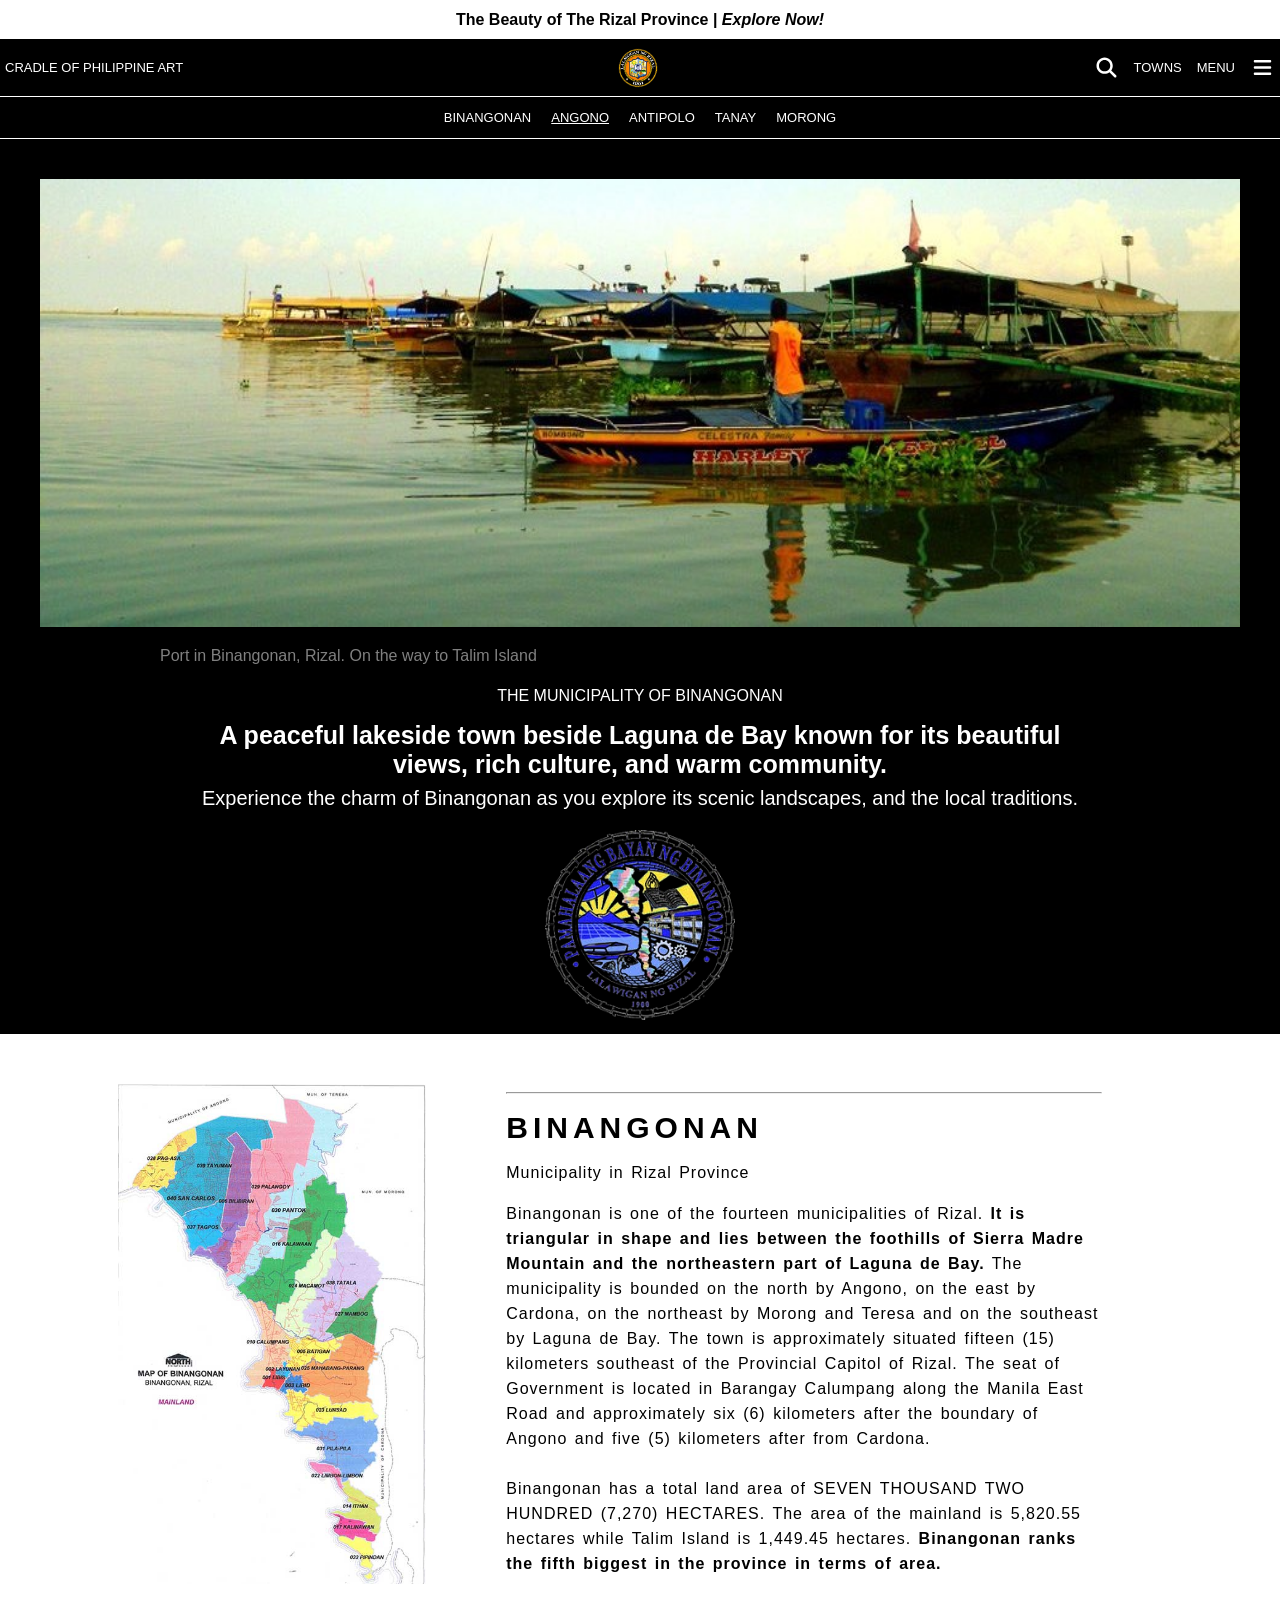
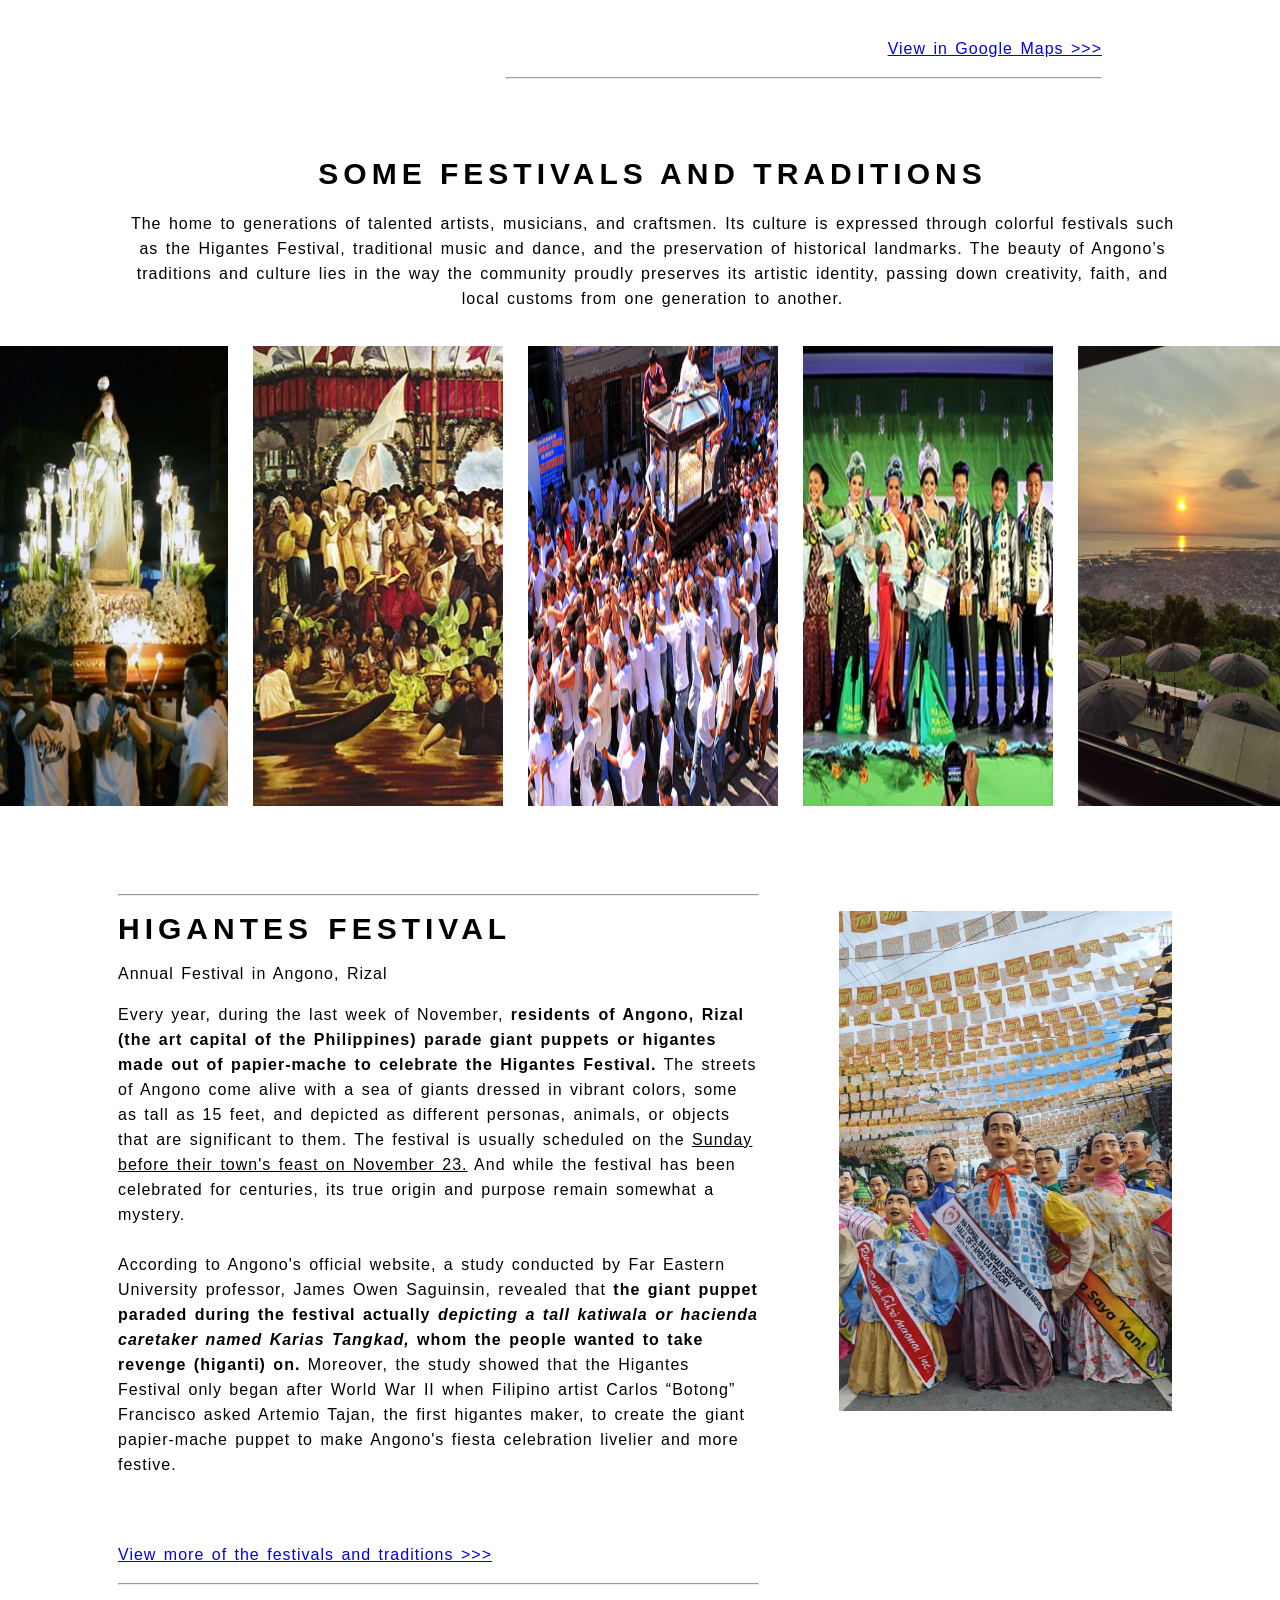
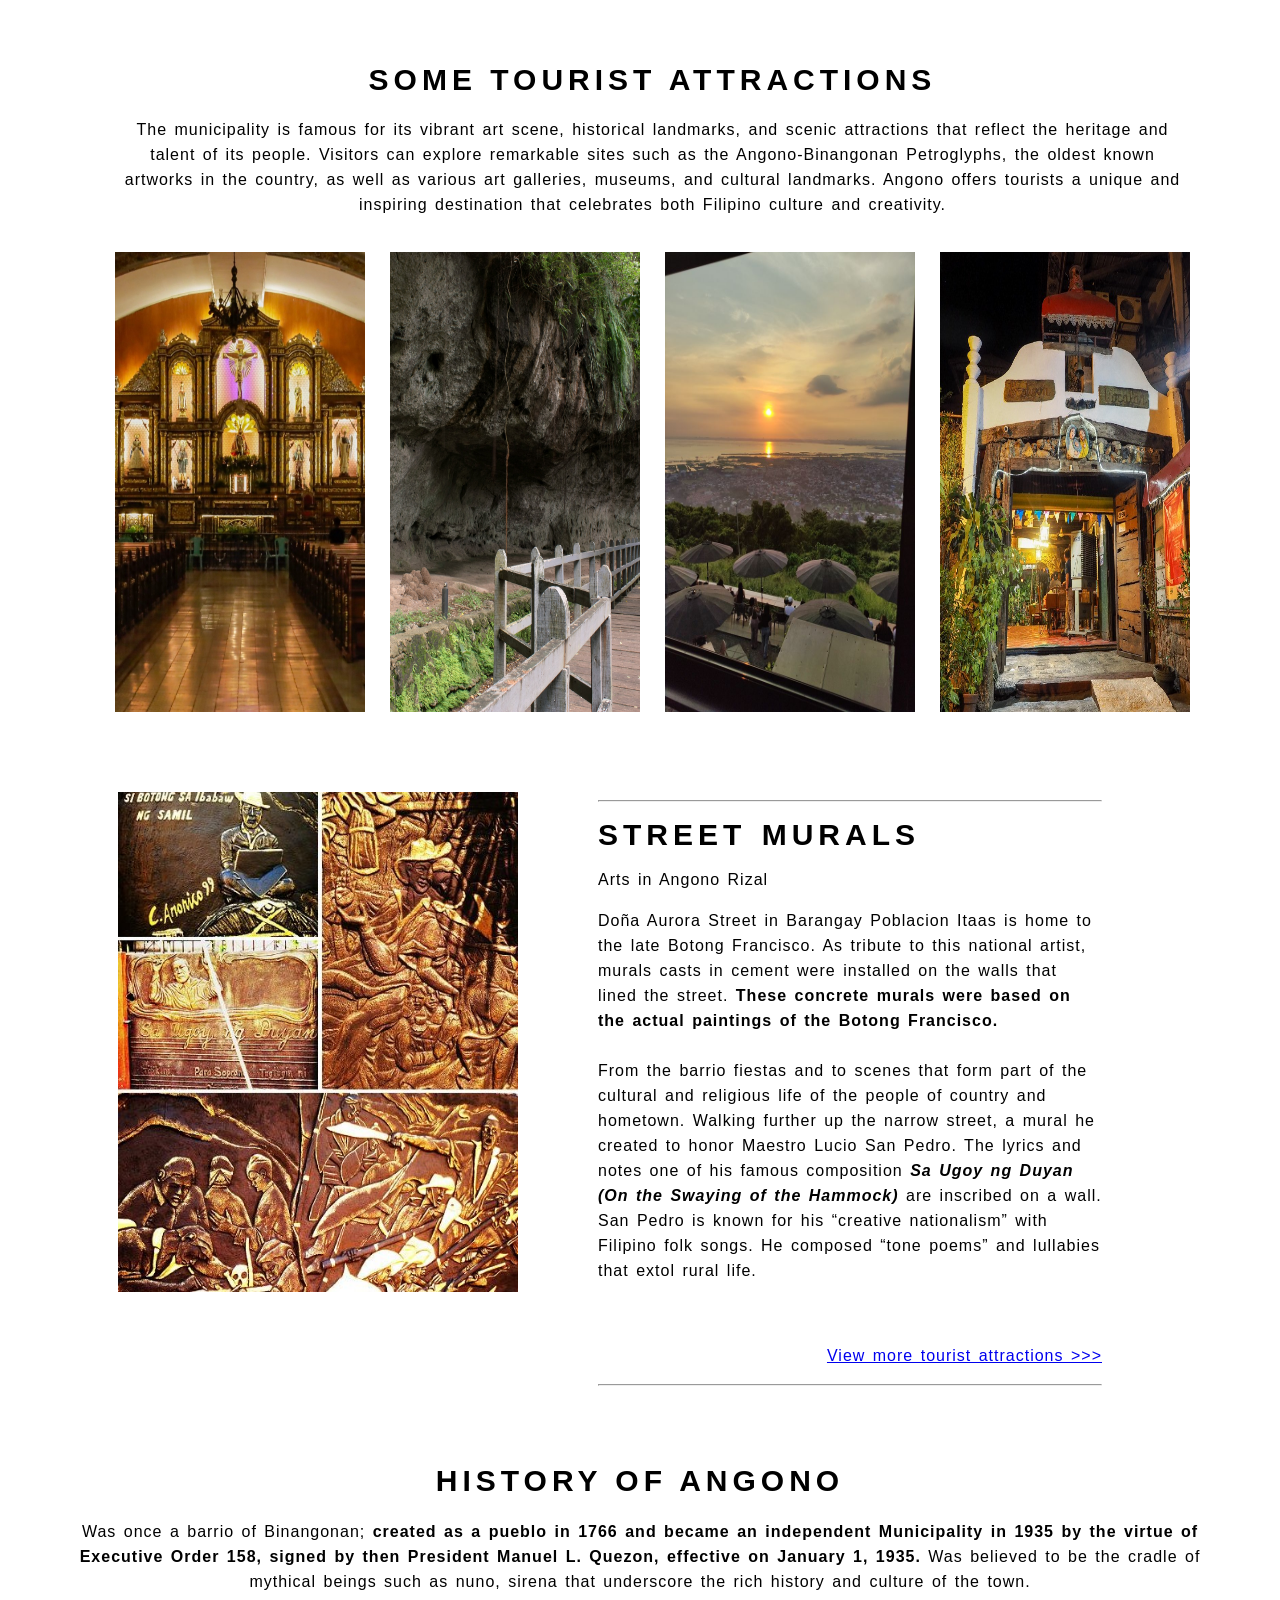
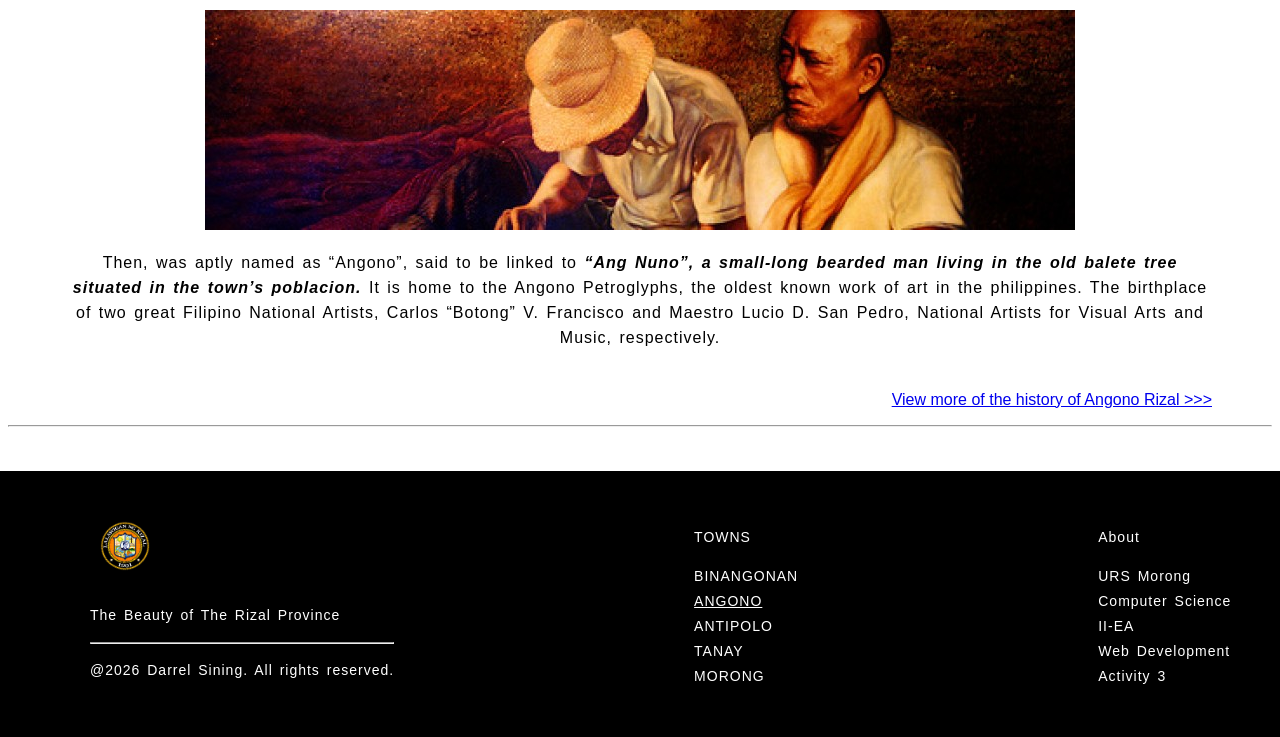
==== angono.html @ 6829754d "Heh" ====
<!DOCTYPE html>
<head>
    <title>Angono</title>
    <link rel="stylesheet" href="styles.css">
</head>
<body>
    <div class="topheader">
        <h1>The Beauty of The Rizal Province | <i class="specialcolor">Explore Now!</i></h1>
    </div>
    <div div class="navbar">
        <p>CRADLE OF PHILIPPINE ART</p>
        <img class="logo" src="Images/rizallogo.jpg" alt="Logo of Rizal Province">
        <div class="rightnav">
            <img src="Images/search.svg" alt="search">
            <p><a href="homepage.html">TOWNS</a></p>
            <p><a href="homepage.html">MENU</a></p>
            <img src="Images/menu.svg" alt="menu">
        </div>
    </div>
    <div class="towns">
        <ul class="towns-list">
            <li><a href="binangonan.html">BINANGONAN</a></li>
            <li><a href="angono.html"><u>ANGONO</u></a></li>
            <li><a href="antipolo.html">ANTIPOLO</a></li>
            <li><a href="tanay.html">TANAY</a></li>
            <li><a href="morong.html">MORONG</a></li>
        </ul>
    </div>
    <div class="binangonanfirstimg">
        <img src="Images/portbinangonantalimisland.jpg" alt="binangonanport">
        <p class="firstimagediscription">Port in Binangonan, Rizal. On the way to Talim Island</p>
    </div>
    <div class="firstinformation">
        <p class="municipalityname">THE MUNICIPALITY OF BINANGONAN</p>
        <h1 class="towndiscription1">A peaceful lakeside town beside Laguna de Bay known for its beautiful views, rich culture, and warm community.</h1>
        <p id="towndiscription2">Experience the charm of Binangonan as you explore its scenic landscapes, and the local traditions.</p>
        <img src="Images/binangonanlogo.jfif" alt="binangonanlogo">
    </div>
    <div style="margin-left: 60px; margin-right: 60px; gap: 20px;" class="rizalinformation">
        <img src="Images/binangonanmap.jpg" alt="binangonanmap">
        <div class="rizalinformationtext">
            <hr>
            <h1 style="letter-spacing: 5px; font-size: 30px;">BINANGONAN</h1>
            <p>Municipality in Rizal Province</p>
            <p>Binangonan is one of the fourteen municipalities of Rizal. <b>It is triangular in shape and lies between the foothills of Sierra Madre Mountain and the northeastern part of Laguna de Bay.</b> The municipality is bounded on the north by Angono, on the east by Cardona, on the northeast by Morong and Teresa and on the southeast by Laguna de Bay. The town is approximately situated fifteen (15) kilometers southeast of the Provincial Capitol of Rizal. The seat of Government is located in Barangay Calumpang along the Manila East Road and approximately six (6) kilometers after the boundary of Angono and five (5) kilometers after from Cardona.<br><br>
            Binangonan has a total land area of SEVEN THOUSAND TWO HUNDRED (7,270) HECTARES. The area of the mainland is 5,820.55 hectares while Talim Island is 1,449.45 hectares. <b>Binangonan ranks the fifth biggest in the province in terms of area.</b>
            </p>
            <a href="https://www.google.com/maps/place/binangonan+rizal/" target="_blank">
                <p style="text-align: right; margin-top: 60px;">View in Google Maps >>></p>
            </a>
            <hr>
        </div>
    </div>
    <div class="rizalincapturedpictures">
        <h1 style="letter-spacing: 5px; font-size: 30px;">SOME FESTIVALS AND TRADITIONS</h1>
        <p class="rizalinformationtext">The home to generations of talented artists, musicians, and craftsmen. Its culture is expressed through colorful festivals such as the Higantes Festival, traditional music and dance, and the preservation of historical landmarks. The beauty of Angono’s traditions and culture lies in the way the community proudly preserves its artistic identity, passing down creativity, faith, and local customs from one generation to another.</p>
        <div class="rizalcaptures">
            <img src="Images/precesion.jpg" alt="prosesyon">
            <img src="Images/fluvialfestival.jpg" alt="fluvialfestival">
            <img src="Images/giwanggiwang.jpg" alt="giwanggiwang">
            <img src="Images/binalayanfestival.jpg" alt="binalayanfestival">
            <img src="Images/overthetopangono.jpg" alt="overthetopangono">
        </div>
    </div>
    <div class="rizalinformation">
        <div class="rizalinformationtext">
            <hr>
            <h1 style="letter-spacing: 5px; font-size: 30px;">HIGANTES FESTIVAL</h1>
            <p>Annual Festival in Angono, Rizal</p>
            <p>Every year, during the last week of November,<b> residents of Angono, Rizal (the art capital of the Philippines) parade giant puppets or higantes made out of papier-mache to celebrate the Higantes Festival.</b> The streets of Angono come alive with a sea of giants dressed in vibrant colors, some as tall as 15 feet, and depicted as different personas, animals, or objects that are significant to them. The festival is usually scheduled on the <u>Sunday before their town's feast on November 23.</u> And while the festival has been celebrated for centuries, its true origin and purpose remain somewhat a mystery.<br><br>
            According to Angono's official website, a study conducted by Far Eastern University professor, James Owen Saguinsin, revealed that <b>the giant puppet paraded during the festival actually <i>depicting a tall katiwala or hacienda caretaker named Karias Tangkad,</i> whom the people wanted to take revenge (higanti) on.</b> Moreover, the study showed that the Higantes Festival only began after World War II when Filipino artist Carlos “Botong” Francisco asked Artemio Tajan, the first higantes maker, to create the giant papier-mache puppet to make Angono's fiesta celebration livelier and more festive.</p>
            <a href="https://web.facebook.com/angonotourism" target="_blank">
                <p style="margin-top: 65px;">View more of the festivals and traditions >>></p>
            </a>
            <hr>
        </div>
        <img style="margin-top: 25px; margin-right: 50px;" src="Images/higantesfestival.jpg" alt="higantesfestival">
    </div>
    <div class="rizalincapturedpictures">
        <h1 style="letter-spacing: 5px; font-size: 30px;">SOME TOURIST ATTRACTIONS</h1>
        <p class="rizalinformationtext">The municipality is famous for its vibrant art scene, historical landmarks, and scenic attractions that reflect the heritage and talent of its people. Visitors can explore remarkable sites such as the Angono-Binangonan Petroglyphs, the oldest known artworks in the country, as well as various art galleries, museums, and cultural landmarks. Angono offers tourists a unique and inspiring destination that celebrates both Filipino culture and creativity.</p>
        <div class="rizalcaptures">
            <img src="Images/stclement.jpg" alt="stclement">
            <img src="Images/angonopetroglyphs.jpg" alt="petroglyphs">
            <img src="Images/overthetopangono.jpg" alt="overthetopangono">
            <img src="Images/balawbalaw.jpg" alt="balawbalaw">
        </div>
    </div>
        <div style="margin-left: 60px; margin-right: 60px; gap: 20px;" class="rizalinformation">
        <img src="Images/streetmuralsangono.jpg" alt="streetmuralsangono">
        <div class="rizalinformationtext">
            <hr>
            <h1 style="letter-spacing: 5px; font-size: 30px;">STREET MURALS</h1>
            <p>Arts in Angono Rizal</p>
            <p>Doña Aurora Street in Barangay Poblacion Itaas is  home to the late Botong Francisco. As tribute to this national artist, murals casts in cement were installed on the walls that lined the street. <b>These concrete murals were based on the actual paintings of the Botong Francisco.</b> <br><br>
            From the barrio fiestas and to scenes that form part of the cultural and religious life of the people of country and hometown. Walking further up the narrow street, a mural he created to honor Maestro Lucio San Pedro. The lyrics and notes one of his famous composition<b><i> Sa Ugoy ng Duyan (On the Swaying of the Hammock)</i></b> are inscribed on a wall. San Pedro is known for his “creative nationalism” with Filipino folk songs. He composed “tone poems” and lullabies that extol rural life.
            </p>
            <a href="https://pointandshootwanderlust.com/what-to-see-in-angono/" target="_blank">
                <p style="text-align: right; margin-top: 60px;">View more tourist attractions >>></p>
            </a>
            <hr>
        </div>
    </div>
    <div class="townhistory">
        <h1 style="letter-spacing: 5px; font-size: 30px;">HISTORY OF ANGONO</h1>
        <p class="rizalinformationtext">Was once a barrio of Binangonan; <b>created as a pueblo in 1766 and became an independent Municipality in 1935 by the virtue of Executive Order 158, signed by then President Manuel L. Quezon, effective on January 1, 1935.</b> Was believed to be the cradle of mythical beings such as nuno, sirena that underscore the rich history and culture of the town.</p>
        <img src="Images/angonohistory.jpg" alt="angonohistory">
        <p class="rizalinformationtext">Then, was aptly named as “Angono”, said to be linked to <b><i>“Ang Nuno”, a small-long bearded man living in the old balete tree situated in the town’s poblacion.</i></b> It is home to the Angono Petroglyphs, the oldest known work of art in the philippines. The birthplace of two great Filipino National Artists, Carlos “Botong” V. Francisco and Maestro Lucio D. San Pedro, National Artists for Visual Arts and Music, respectively.<br><br></p>
        <a href="https://trooperssearch.wordpress.com/history-of-angono/" target="_blank">
                <p style="text-align: right; margin-top: 10px; margin-right: 60px;">View more of the history of Angono Rizal >>></p>
            </a>
        <hr>
        <br><br>
    </div>
    <div class="footer">
        <div>
            <img src="Images/rizallogo.jpg" alt="rizallogo">
            <p>The Beauty of The Rizal Province</p>
            <hr>
            <p>@2026 Darrel Sining. All rights reserved.</p>
        </div>
        <div>
            <p>TOWNS</p>
            <ul style="letter-spacing: 1px; word-spacing: 2px; line-height: 25px;">
                <li><a href="binangonan.html">BINANGONAN</a></li>
                <li><a href="angono.html"><u>ANGONO</u></a></li>
                <li><a href="antipolo.html">ANTIPOLO</a></li>
                <li><a href="tanay.html">TANAY</a></li>
                <li><a href="morong.html">MORONG</a></li>
            </ul>
        </div>
        <div class="about">
            <p>About</p>
            <ul style="letter-spacing: 1px; word-spacing: 2px; line-height: 25px;">
                <li>URS Morong</li>
                <li>Computer Science</li>
                <li>II-EA</li>
                <li>Web Development</li>
                <li>Activity 3</li>
            </ul>
        </div>
    </div>
</body>
</html>
---- styles.css ----
* {
    font-family: sans-serif;
}
.topheader {
    background-color: white;
    color: black;
    font-size: 8px;
    text-align: center;
}
.homepage-image {
    background-color: black;
    padding-top: 40px;
    margin-left: -8px;
    margin-right: -8px;
    display: flex;
    align-content: center;
    justify-content: center;
    img {
        width: 1300px;
        height: 900px;
    }
}
.navbar {
    color: white;
    display: flex;
    padding: 5px;
    font-size: 13px;
    align-items: center;
    justify-content: space-between;
    background-color: black; 
    margin-left: -8px;
    margin-right: -8px;
    padding-top: 8px;
    padding-bottom: 8px;
}
.rightnav {
    display: flex;
    align-items: center;
    gap: 15px;
    img {
        width: 25px;
        height: 25px;
    }
    a {
        text-decoration: none;
        color: white;
    }
}
.logo {
    width: 40px;
    height: 40px;
}
.towns {
    display: flex;
    justify-content: center;
    align-items: center;
    gap: 20px;  
    background-color: black;
    color: white;
    margin-left: -8px;
    margin-right: -8px;
    font-size: 13px;
    border-top: 1px solid white;
    border-bottom: 1px solid white;
}
.towns-list {
    display: flex;
    list-style: none;
    padding: 0;
    gap: 20px;
    a {
        color: white;
        text-decoration: none;
    }
}
.firstinfo {
    background-color: black;
    color: white;
    padding: 5px;
    margin-left: -8px;
    margin-right: -8px;
}
.sneaktext {
    text-align: center;
}
.townslogo {
    color: white;
    background-color: black;
    text-align: center;
    padding: 10px;
    padding-bottom: 20px;
    margin-left: -8px;
    margin-right: -8px;
    border-top: 1px solid white;
    img {
        width: 130px;
        height: 130px;
    }
}
.rizalinformation {
    display: flex;
    gap: 20px;
    padding: 50px;
    img {
        width: 400px;
        height: 500px;
    }
}
.rizalinformationtext {
    letter-spacing: 1px;
    word-spacing: 2px;
    line-height: 25px;
    margin-left: 60px;
    margin-right: 60px;
}
.rizalincapturedpictures {
    text-align: center;
    margin-left: 55px;
    margin-right: 30px;
    img {
        height: 460px;
        width: 250px;
    }
}
.rizalcaptures {
    margin-top: 35px;
    margin-bottom: 30px;
    display: flex;
    gap: 25px;
    justify-content: center;
    align-items: center;
}
.footer {
    font-size: 14px;
    color: white;
    background-color: black;
    display: flex;
    gap: 300px;
    margin-right: -8px;
    margin-left: -8px;
    margin-bottom: -8px;
    padding: 40px;
    padding-left: 90px;
    
    letter-spacing: 1px;
    word-spacing: 2px;
    line-height: 25px;
    ul {
        list-style: none;
        padding: 0;
        margin: 0;
    }
    img {
        padding: 10px;
        height: 50px;
        width: 50px;
    }
    a {
        color: white;
        text-decoration: none;
    }
}
.binangonanfirstimg {
    background-color: black;
    text-align: center;
    margin-left: -8px;
    margin-right: -8px;
    padding-top: 40px;
    color: white;
    img {
        width: 1200px;
        height: 448px;
    }
    p {
        text-align: left;
        margin-left: 160px;
        color: gray;
    }
}
.firstinformation {
    background-color: black;
    color: white;
    margin-left: -8px;
    margin-right: -8px;
    margin-top: -20px;
    text-align: center;
    padding: 10px;
    municipalityname {
        font-size: 10px;
    }
    h1 {
        font-size: 25px;
        margin: 0px 200px 0px 200px;
    }
    #towndiscription2 {
        font-size: 20px;
        margin-top: 8px;
    }
    img {
        width: 190px;
        height: 190px;
    }
}
.secondbigpicture {
    text-align: center;
    img {
        width: 1200px;
        height: 800px;
    }
    p {
        margin-left: -1015px;
        color: gray;
    }
}
.townhistory {
    text-align: center;
}
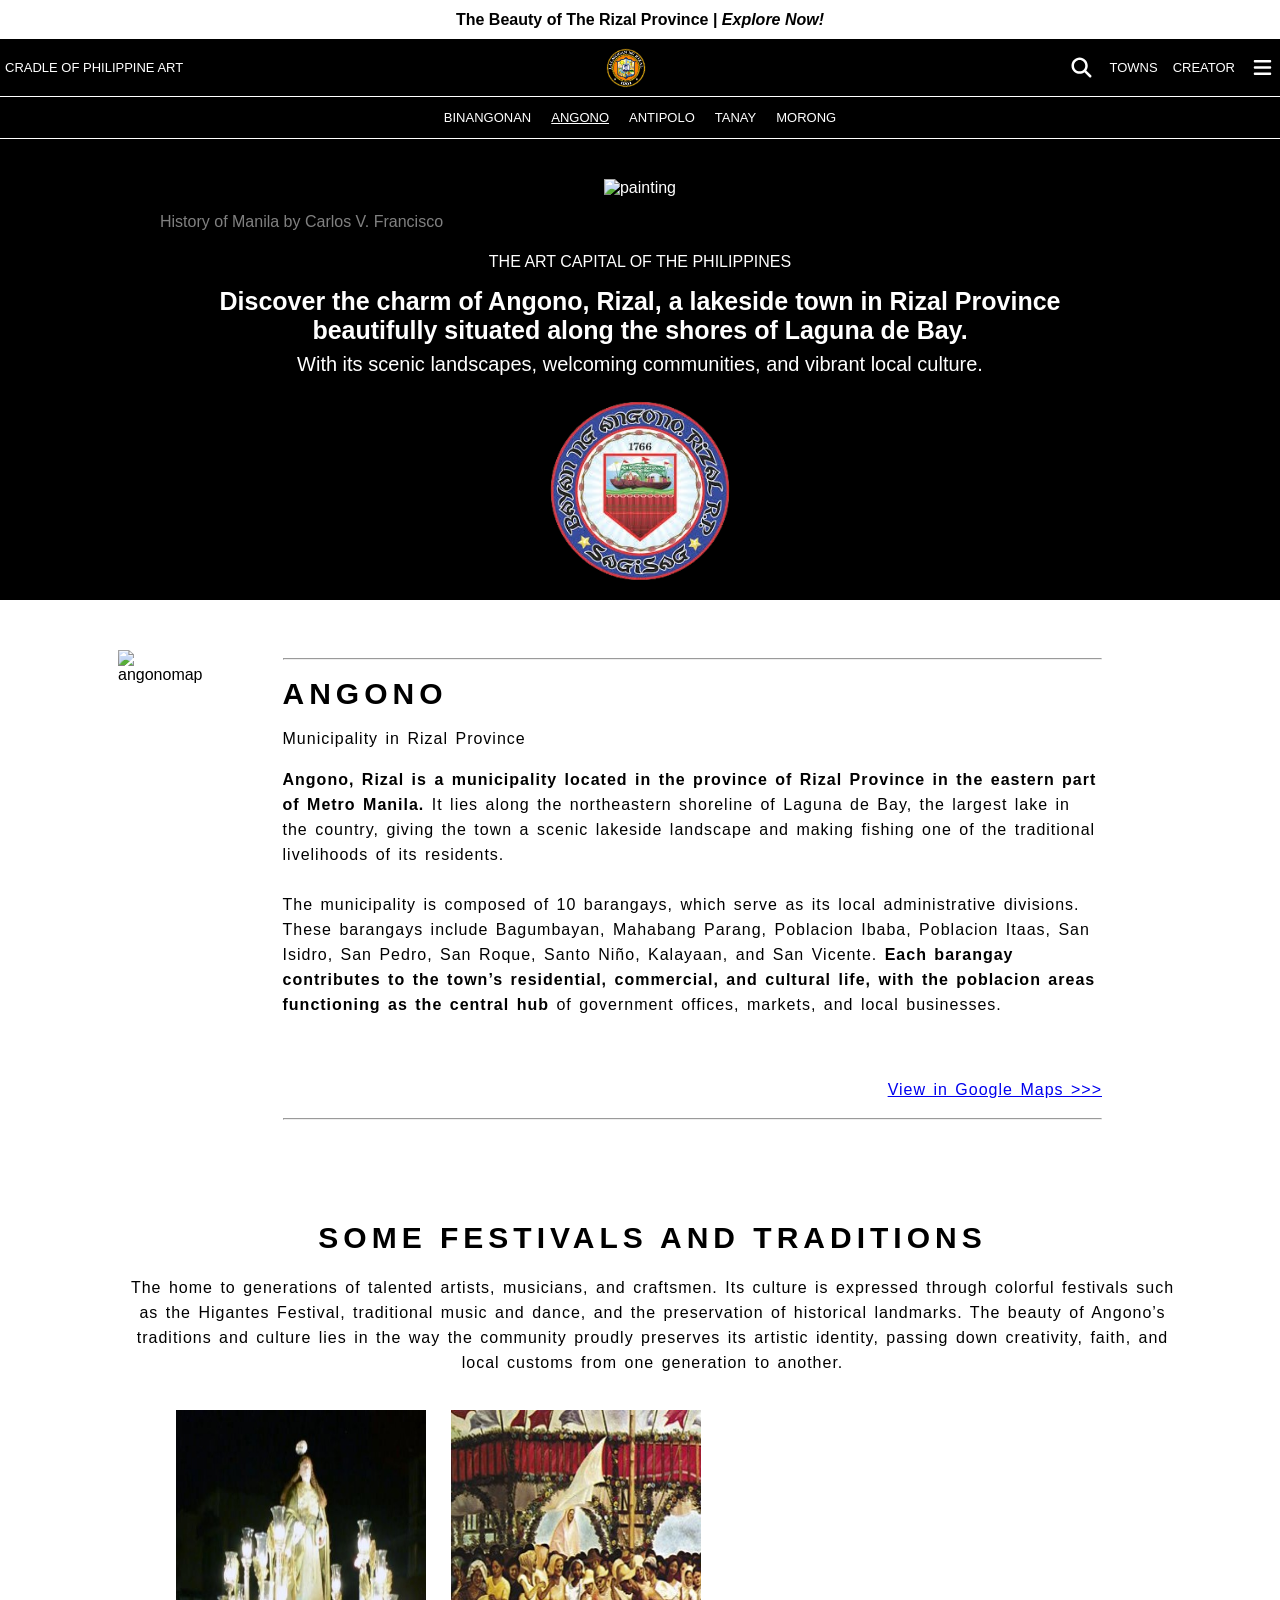
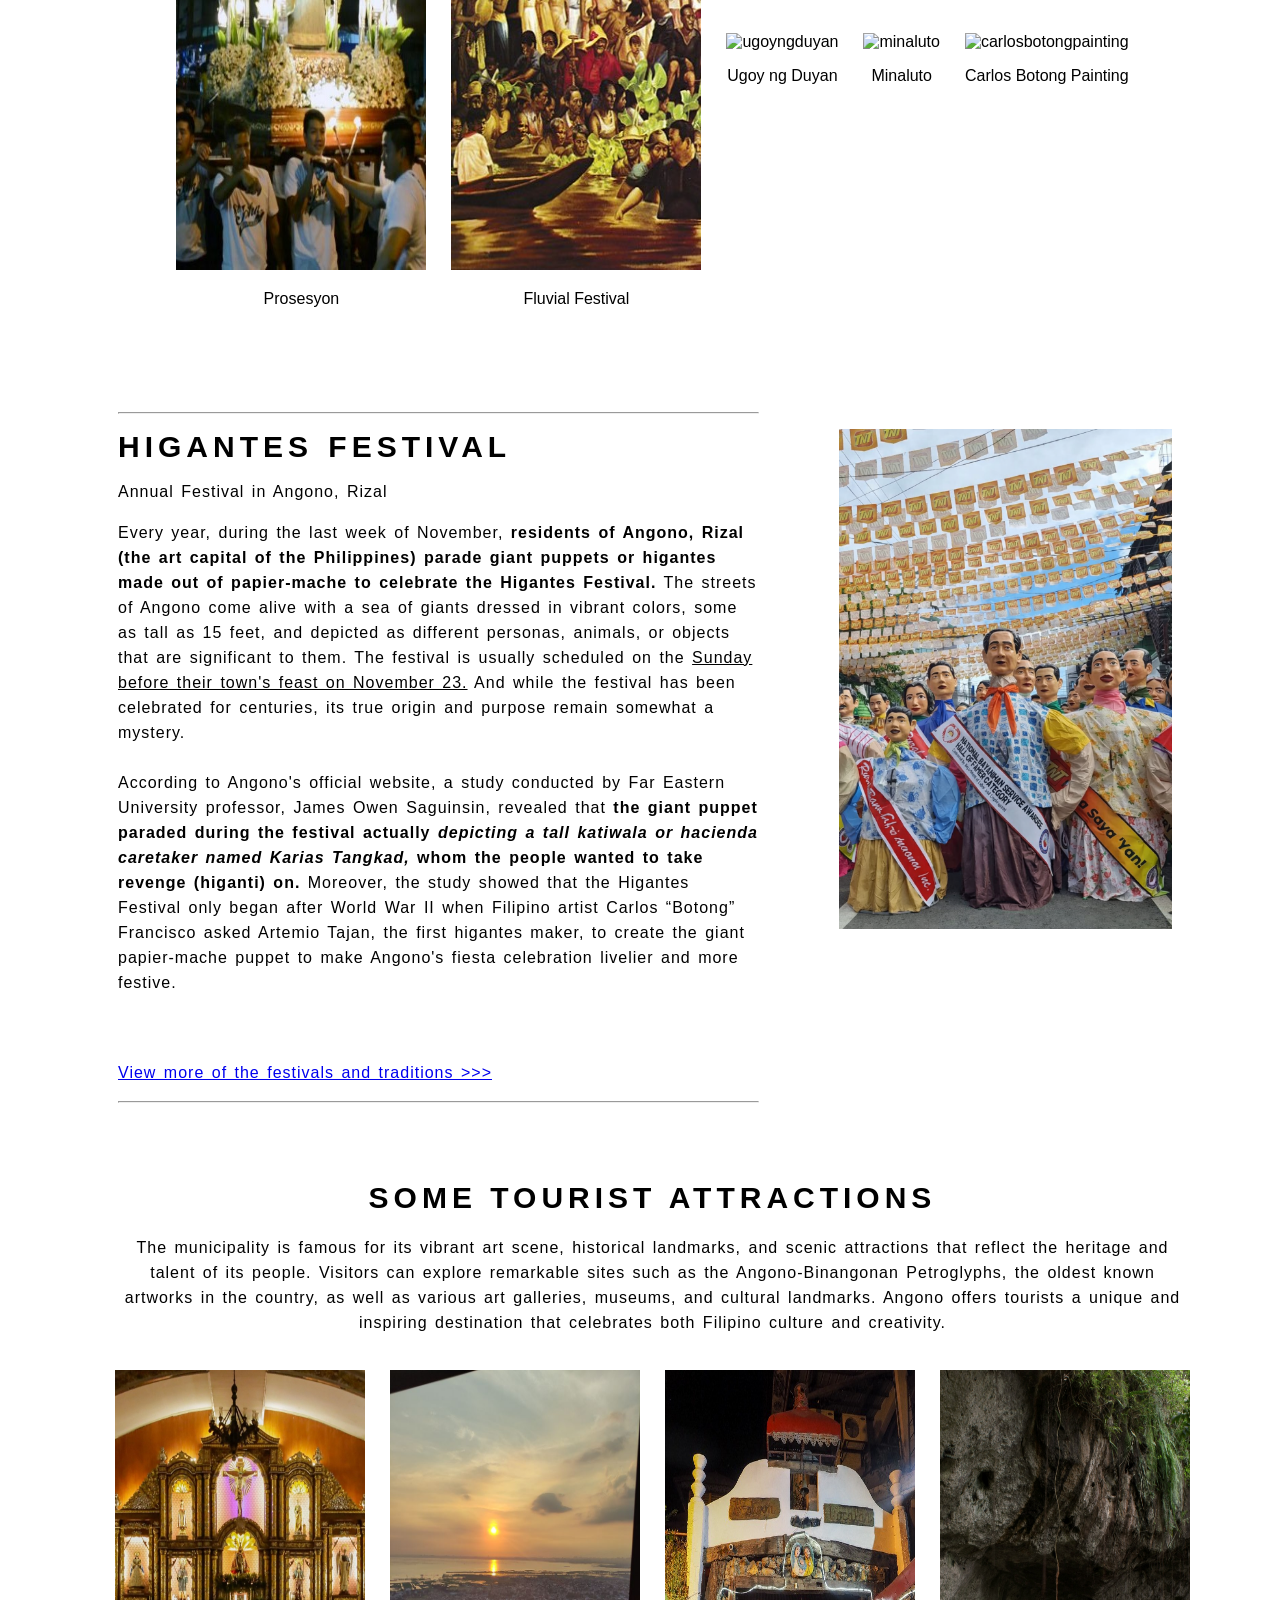
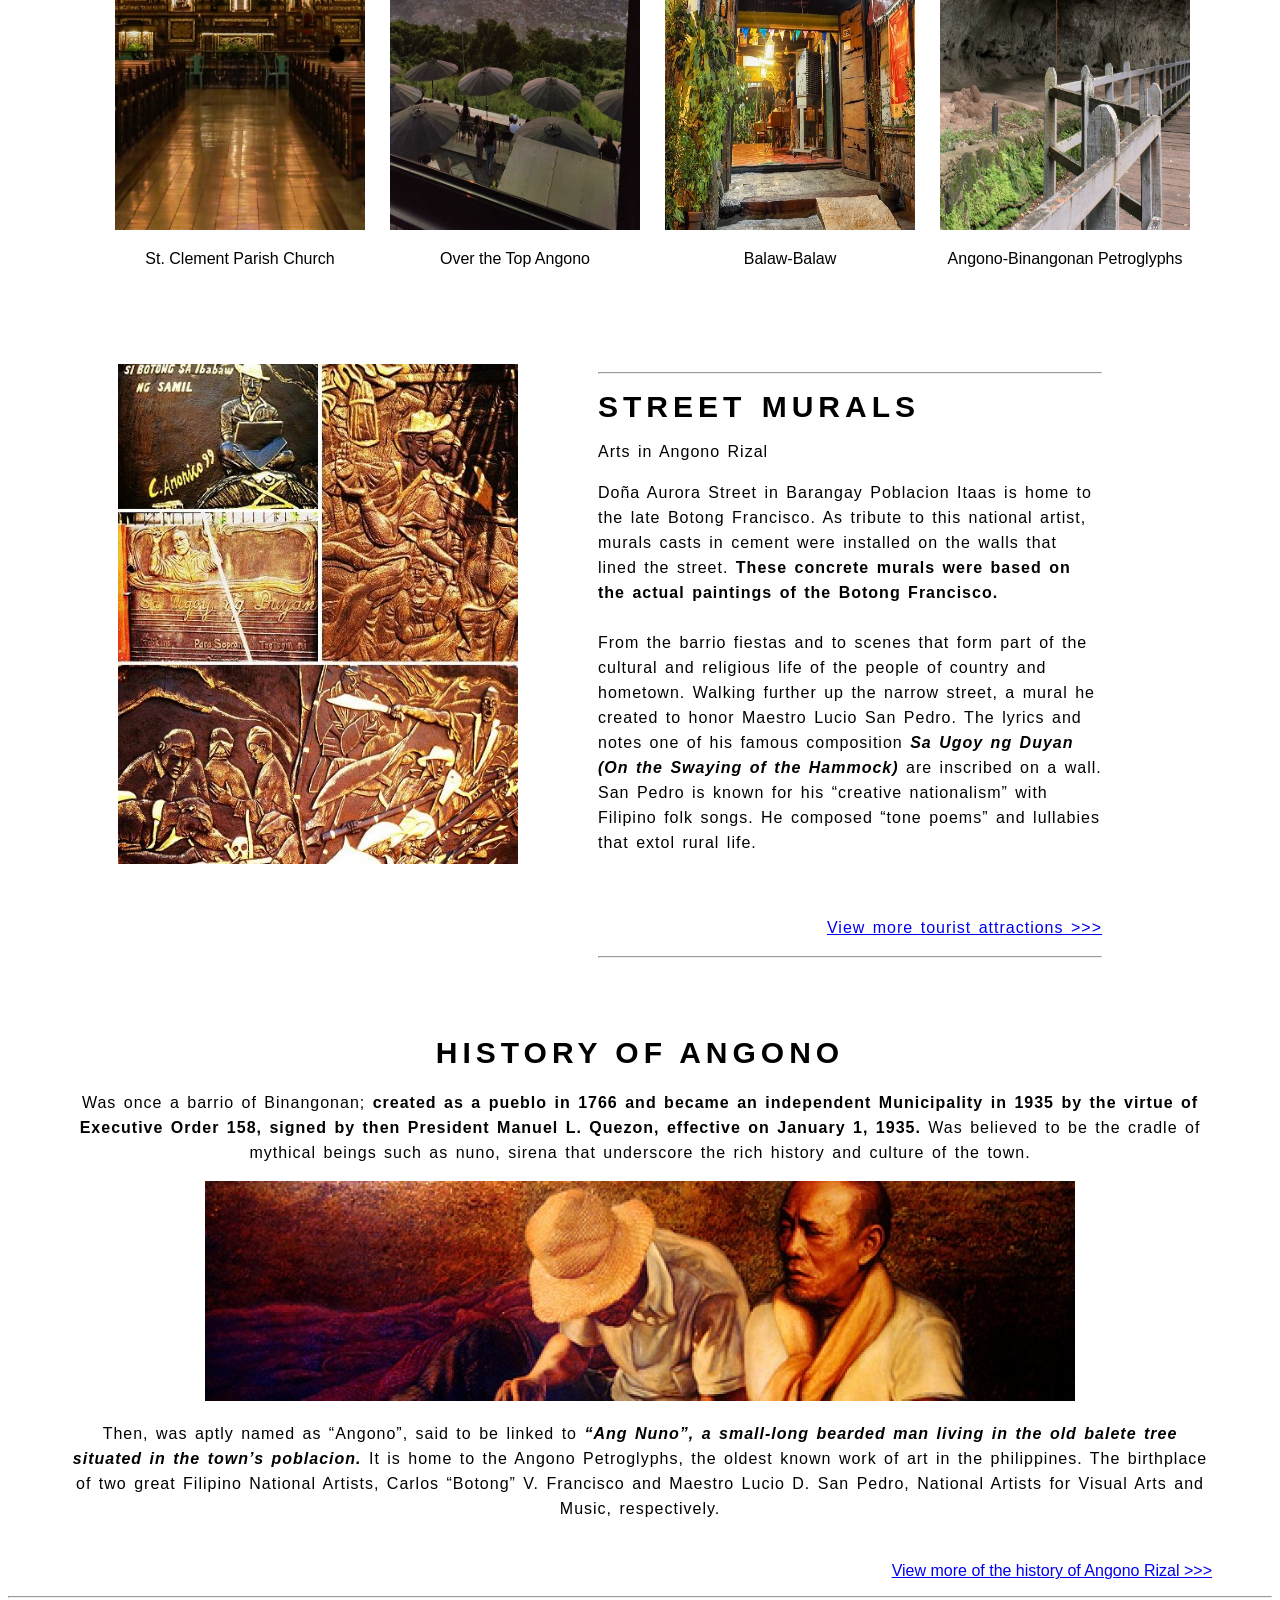
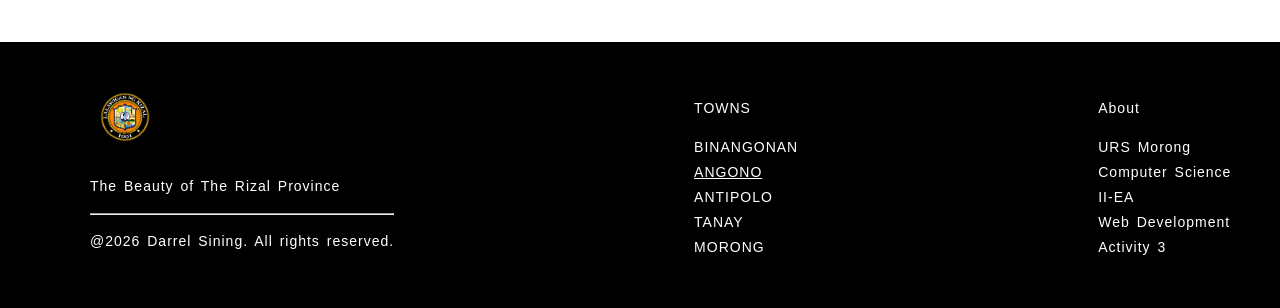
==== commit 882b6e6e: "heh" ====
--- a/angono.html
+++ b/angono.html
@@ -13,7 +13,7 @@
         <div class="rightnav">
             <img src="Images/search.svg" alt="search">
             <p><a href="homepage.html">TOWNS</a></p>
-            <p><a href="homepage.html">MENU</a></p>
+            <p><a href="homepage.html">CREATOR</a></p>
             <img src="Images/menu.svg" alt="menu">
         </div>
     </div>
@@ -27,25 +27,25 @@
         </ul>
     </div>
     <div class="binangonanfirstimg">
-        <img src="Images/portbinangonantalimisland.jpg" alt="binangonanport">
-        <p class="firstimagediscription">Port in Binangonan, Rizal. On the way to Talim Island</p>
+        <img src="Images/paintingintroduction.jpg" alt="painting">
+        <p class="firstimagediscription">History of Manila by Carlos V. Francisco</p>
     </div>
     <div class="firstinformation">
-        <p class="municipalityname">THE MUNICIPALITY OF BINANGONAN</p>
-        <h1 class="towndiscription1">A peaceful lakeside town beside Laguna de Bay known for its beautiful views, rich culture, and warm community.</h1>
-        <p id="towndiscription2">Experience the charm of Binangonan as you explore its scenic landscapes, and the local traditions.</p>
-        <img src="Images/binangonanlogo.jfif" alt="binangonanlogo">
+        <p class="municipalityname">THE ART CAPITAL OF THE PHILIPPINES</p>
+        <h1 class="towndiscription1">Discover the charm of Angono, Rizal, a lakeside town in Rizal Province beautifully situated along the shores of Laguna de Bay.</h1>
+        <p id="towndiscription2">With its scenic landscapes, welcoming communities, and vibrant local culture.</p>
+        <img src="Images/angonologo.jfif" alt="angonologo">
     </div>
     <div style="margin-left: 60px; margin-right: 60px; gap: 20px;" class="rizalinformation">
-        <img src="Images/binangonanmap.jpg" alt="binangonanmap">
+        <img src="Images/anngonomap.png" alt="angonomap">
         <div class="rizalinformationtext">
             <hr>
-            <h1 style="letter-spacing: 5px; font-size: 30px;">BINANGONAN</h1>
+            <h1 style="letter-spacing: 5px; font-size: 30px;">ANGONO</h1>
             <p>Municipality in Rizal Province</p>
-            <p>Binangonan is one of the fourteen municipalities of Rizal. <b>It is triangular in shape and lies between the foothills of Sierra Madre Mountain and the northeastern part of Laguna de Bay.</b> The municipality is bounded on the north by Angono, on the east by Cardona, on the northeast by Morong and Teresa and on the southeast by Laguna de Bay. The town is approximately situated fifteen (15) kilometers southeast of the Provincial Capitol of Rizal. The seat of Government is located in Barangay Calumpang along the Manila East Road and approximately six (6) kilometers after the boundary of Angono and five (5) kilometers after from Cardona.<br><br>
-            Binangonan has a total land area of SEVEN THOUSAND TWO HUNDRED (7,270) HECTARES. The area of the mainland is 5,820.55 hectares while Talim Island is 1,449.45 hectares. <b>Binangonan ranks the fifth biggest in the province in terms of area.</b>
+            <p><b>Angono, Rizal is a municipality located in the province of Rizal Province in the eastern part of Metro Manila.</b> It lies along the northeastern shoreline of Laguna de Bay, the largest lake in the country, giving the town a scenic lakeside landscape and making fishing one of the traditional livelihoods of its residents.<br><br>
+            The municipality is composed of 10 barangays, which serve as its local administrative divisions. These barangays include Bagumbayan, Mahabang Parang, Poblacion Ibaba, Poblacion Itaas, San Isidro, San Pedro, San Roque, Santo Niño, Kalayaan, and San Vicente. <b>Each barangay contributes to the town’s residential, commercial, and cultural life, with the poblacion areas functioning as the central hub</b> of government offices, markets, and local businesses.
             </p>
-            <a href="https://www.google.com/maps/place/binangonan+rizal/" target="_blank">
+            <a href="https://www.google.com/maps/place/angono+rizal/" target="_blank">
                 <p style="text-align: right; margin-top: 60px;">View in Google Maps >>></p>
             </a>
             <hr>
@@ -55,11 +55,26 @@
         <h1 style="letter-spacing: 5px; font-size: 30px;">SOME FESTIVALS AND TRADITIONS</h1>
         <p class="rizalinformationtext">The home to generations of talented artists, musicians, and craftsmen. Its culture is expressed through colorful festivals such as the Higantes Festival, traditional music and dance, and the preservation of historical landmarks. The beauty of Angono’s traditions and culture lies in the way the community proudly preserves its artistic identity, passing down creativity, faith, and local customs from one generation to another.</p>
         <div class="rizalcaptures">
-            <img src="Images/precesion.jpg" alt="prosesyon">
-            <img src="Images/fluvialfestival.jpg" alt="fluvialfestival">
-            <img src="Images/giwanggiwang.jpg" alt="giwanggiwang">
-            <img src="Images/binalayanfestival.jpg" alt="binalayanfestival">
-            <img src="Images/overthetopangono.jpg" alt="overthetopangono">
+            <div>
+                <img src="Images/precesion.jpg" alt="prosesyon">
+                <p>Prosesyon</p>
+            </div>
+            <div>
+                <img src="Images/fluvialfestival.jpg" alt="fluvialfestival">
+                <p>Fluvial Festival</p>
+            </div>
+            <div>
+                <img src="Images/ugoyngduyan.jpg" alt="ugoyngduyan">
+                <p>Ugoy ng Duyan</p>
+            </div>
+            <div>
+                <img src="Images/minaluto.jpg" alt="minaluto">
+                <p>Minaluto</p>
+            </div>
+            <div>
+                <img src="Images/carlosbotongpainting.jpg" alt="carlosbotongpainting">
+                <p>Carlos Botong Painting</p>
+            </div>
         </div>
     </div>
     <div class="rizalinformation">
@@ -80,10 +95,22 @@
         <h1 style="letter-spacing: 5px; font-size: 30px;">SOME TOURIST ATTRACTIONS</h1>
         <p class="rizalinformationtext">The municipality is famous for its vibrant art scene, historical landmarks, and scenic attractions that reflect the heritage and talent of its people. Visitors can explore remarkable sites such as the Angono-Binangonan Petroglyphs, the oldest known artworks in the country, as well as various art galleries, museums, and cultural landmarks. Angono offers tourists a unique and inspiring destination that celebrates both Filipino culture and creativity.</p>
         <div class="rizalcaptures">
-            <img src="Images/stclement.jpg" alt="stclement">
-            <img src="Images/angonopetroglyphs.jpg" alt="petroglyphs">
-            <img src="Images/overthetopangono.jpg" alt="overthetopangono">
-            <img src="Images/balawbalaw.jpg" alt="balawbalaw">
+            <div>
+                <img src="Images/stclement.jpg" alt="stclement">
+                <p>St. Clement Parish Church</p>
+            </div>
+            <div>
+                <img src="Images/overthetopangono.jpg" alt="overthetopangono">
+                <p>Over the Top Angono</p>
+            </div>
+            <div>
+                <img src="Images/balawbalaw.jpg" alt="balawbalaw">
+                <p>Balaw-Balaw</p>
+            </div>
+            <div>
+                <img src="Images/angonopetroglyphs.jpg" alt="petroglyphs">
+                <p>Angono-Binangonan Petroglyphs</p>
+            </div>
         </div>
     </div>
         <div style="margin-left: 60px; margin-right: 60px; gap: 20px;" class="rizalinformation">
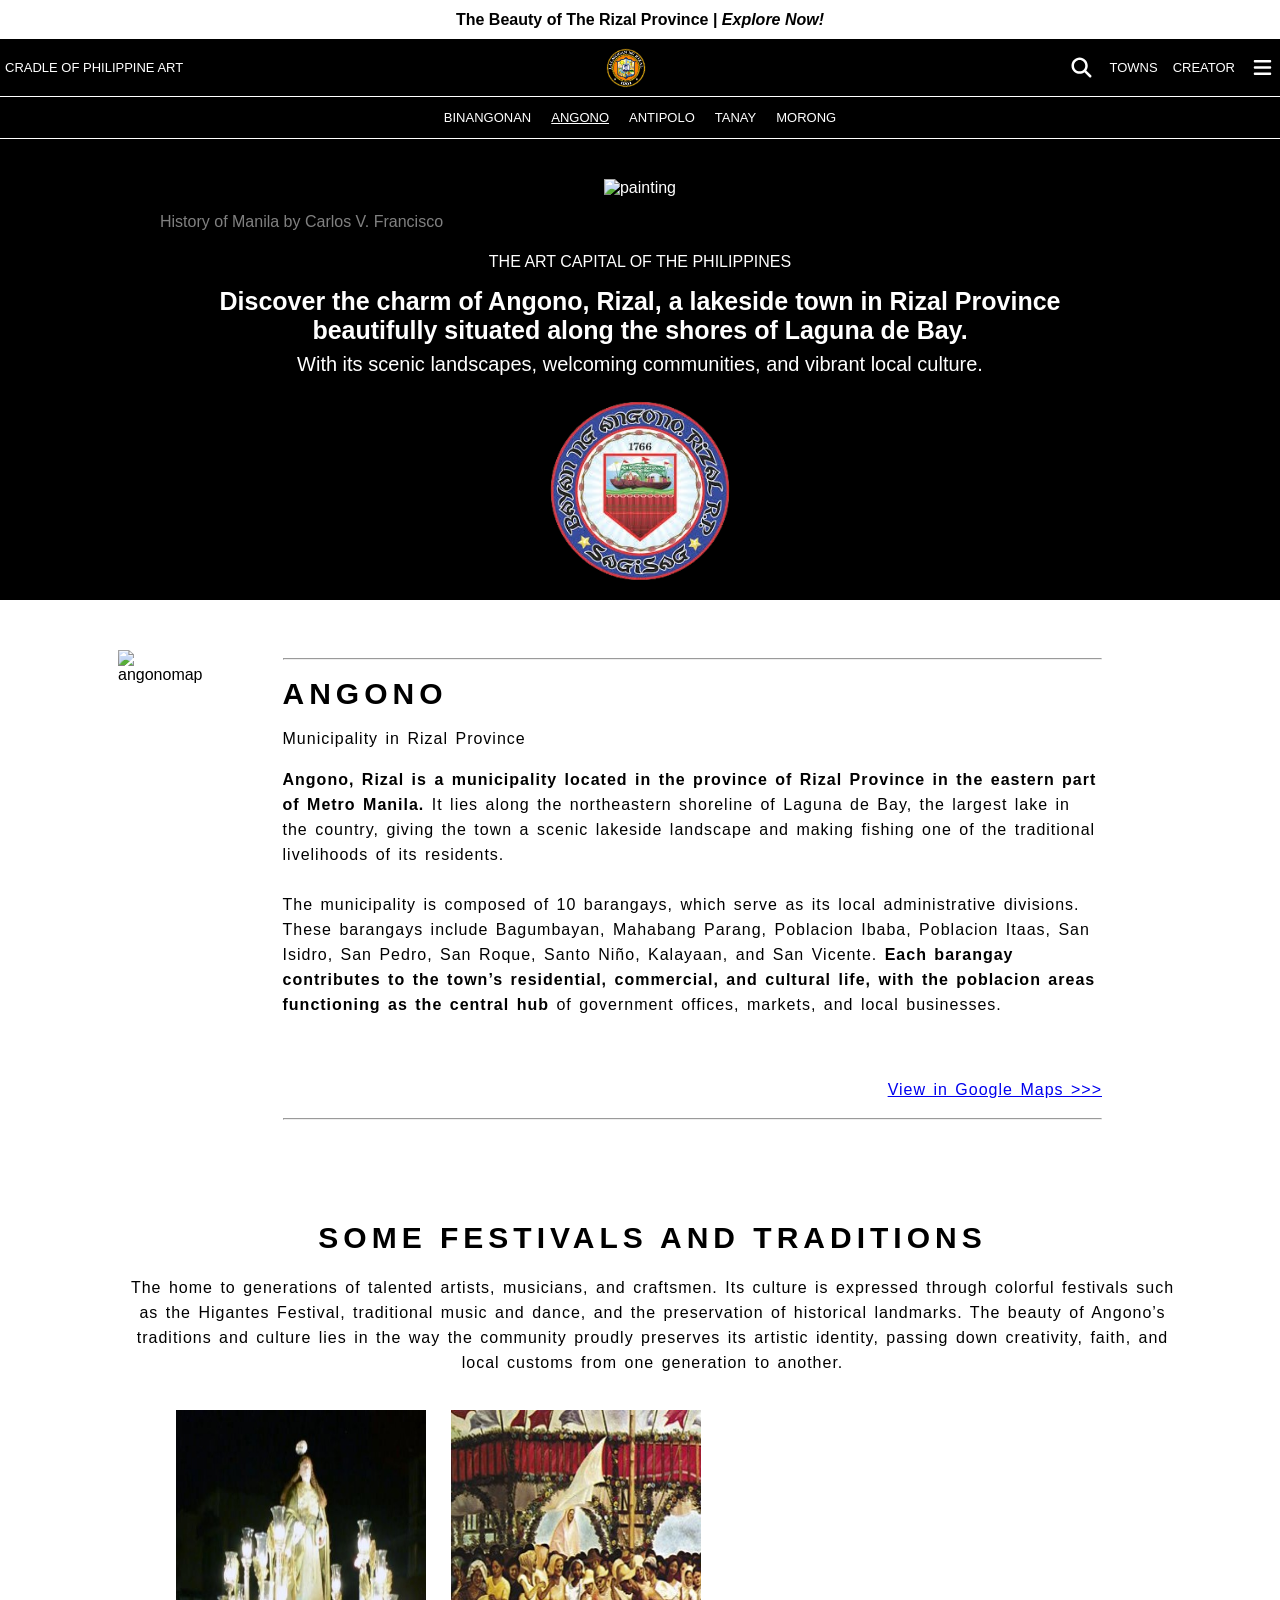
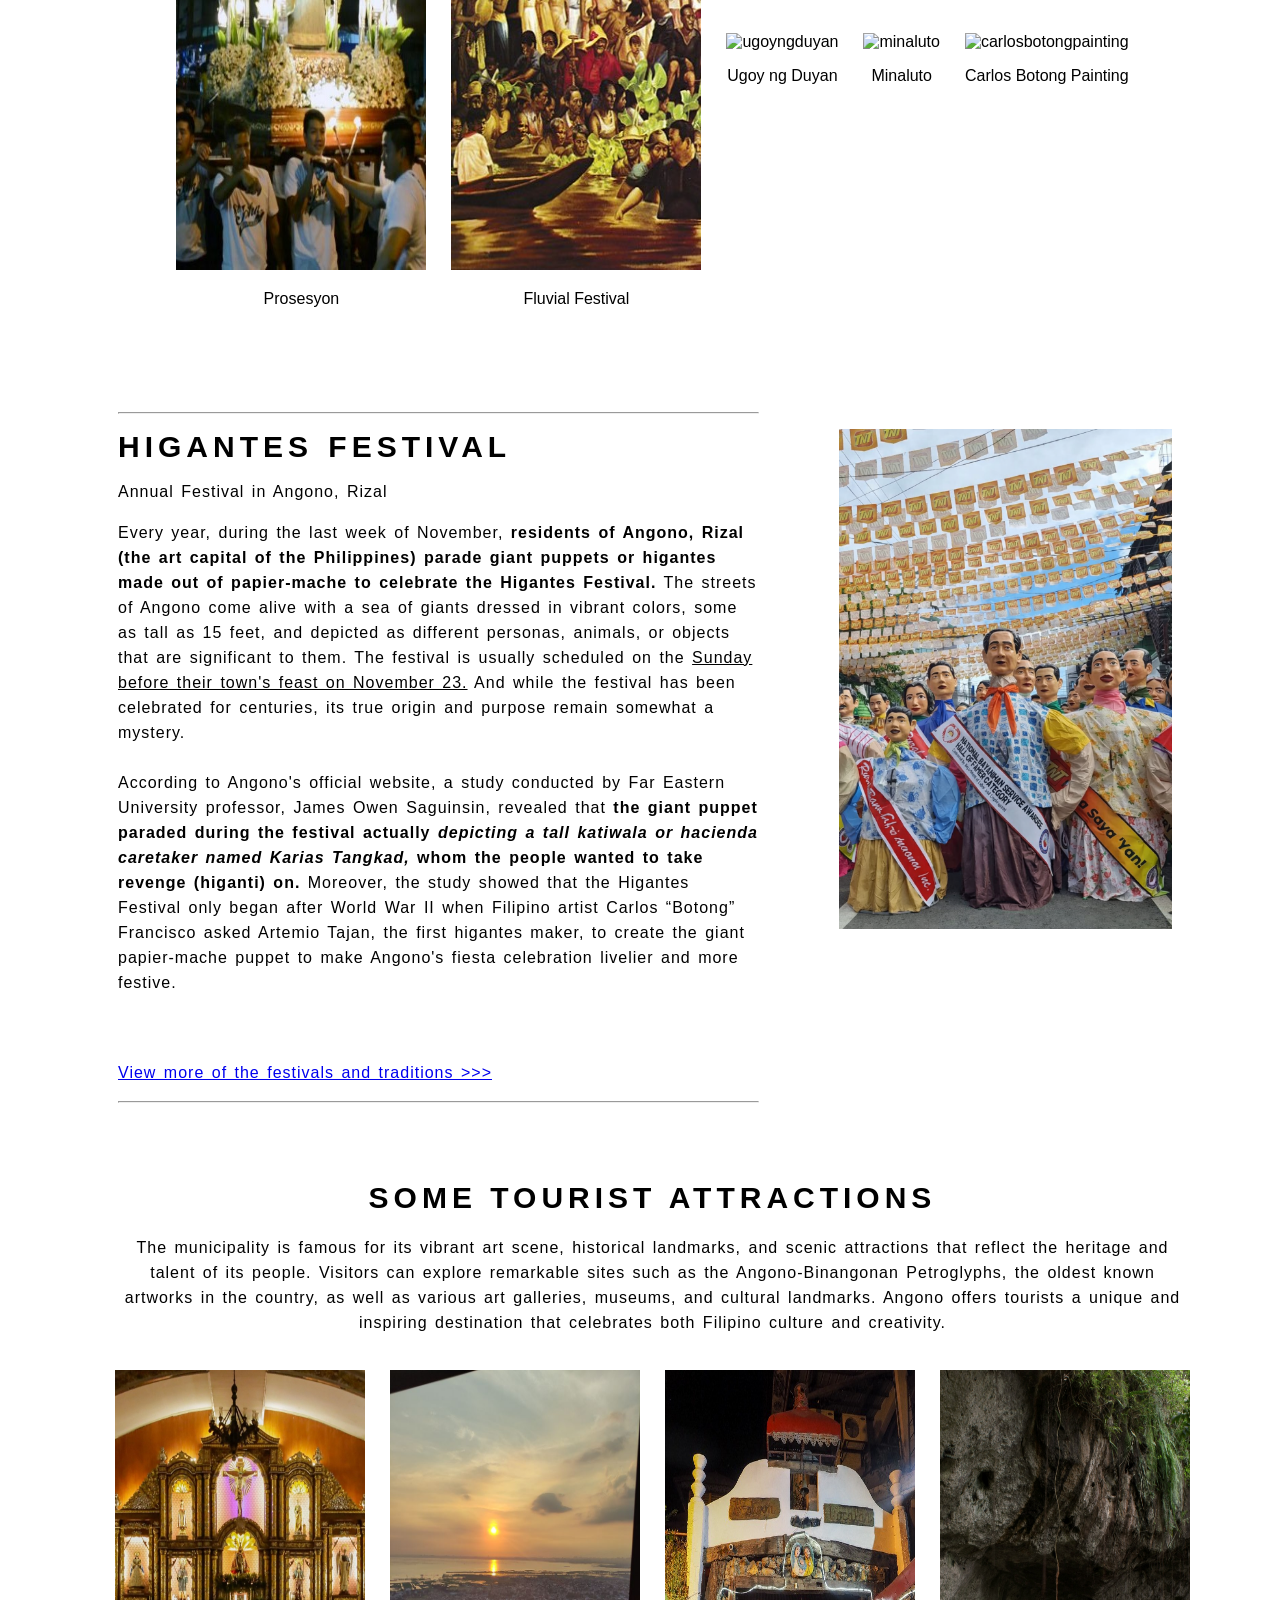
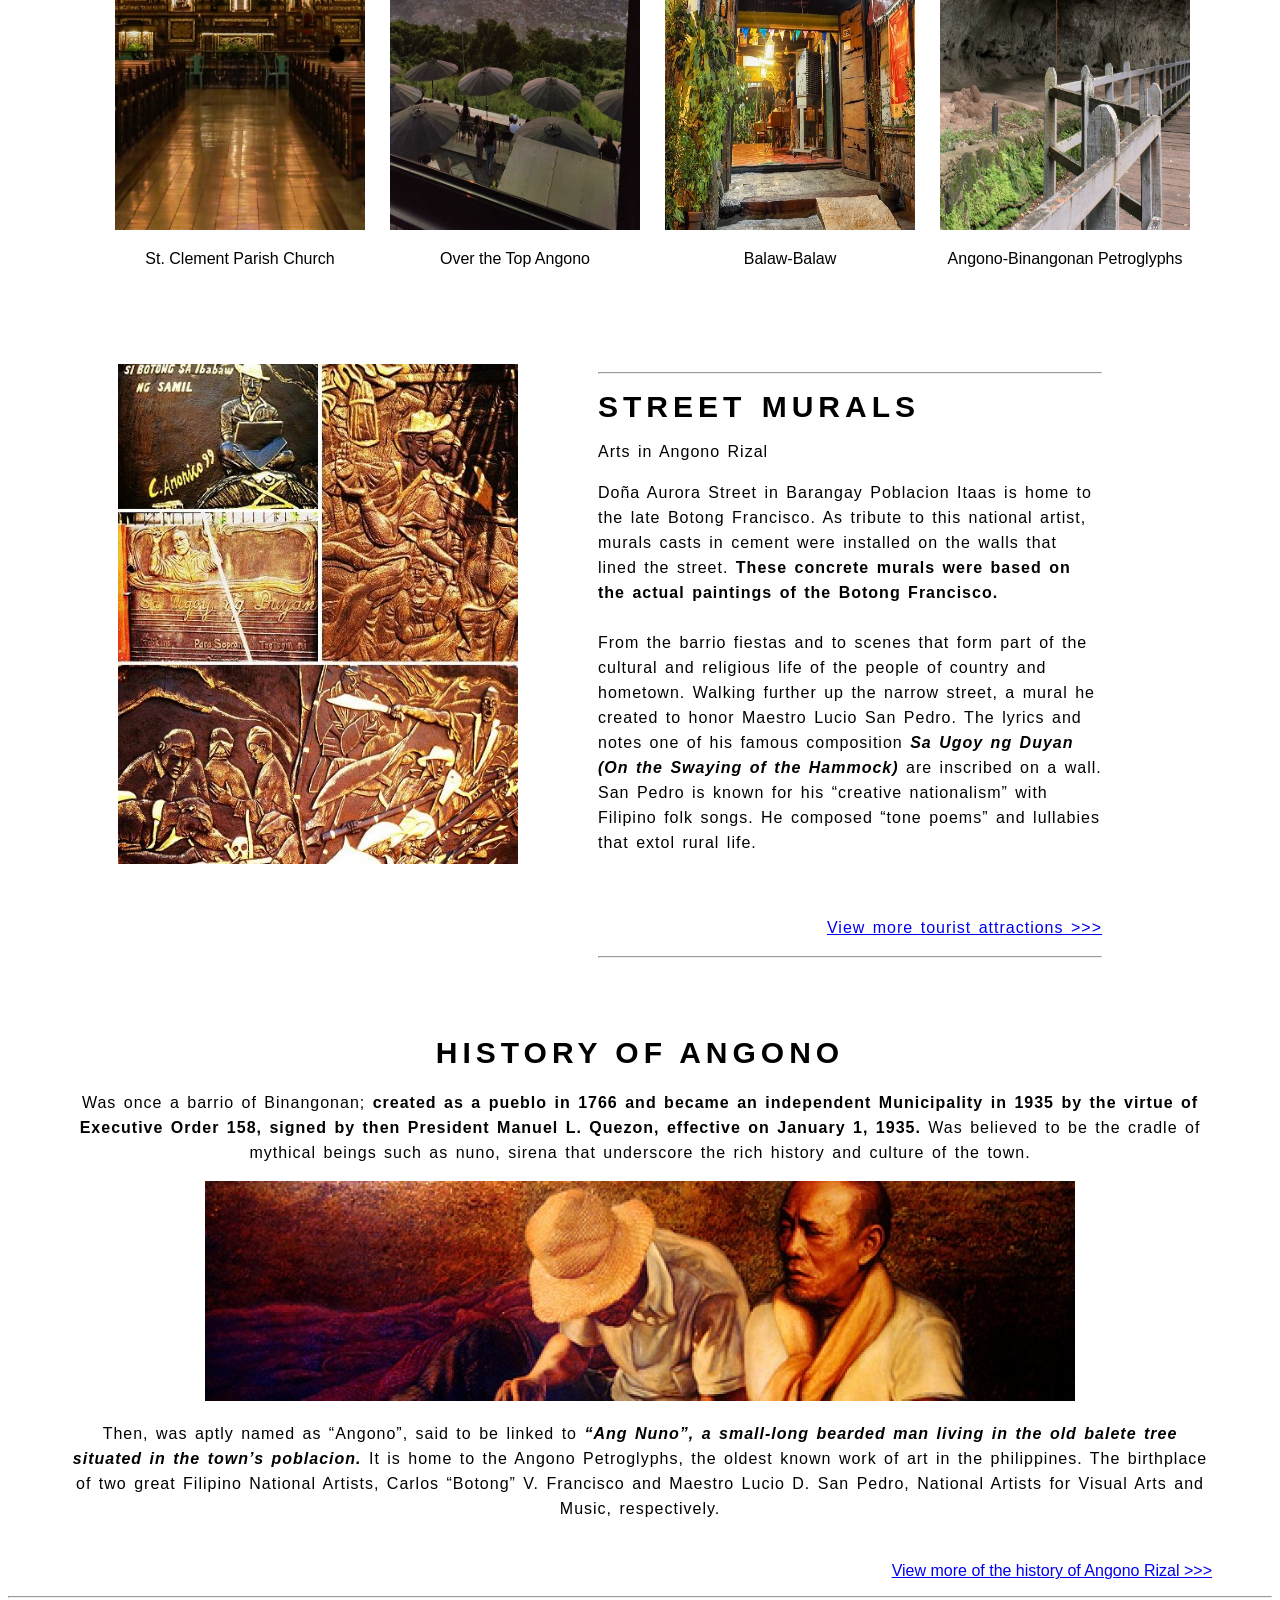
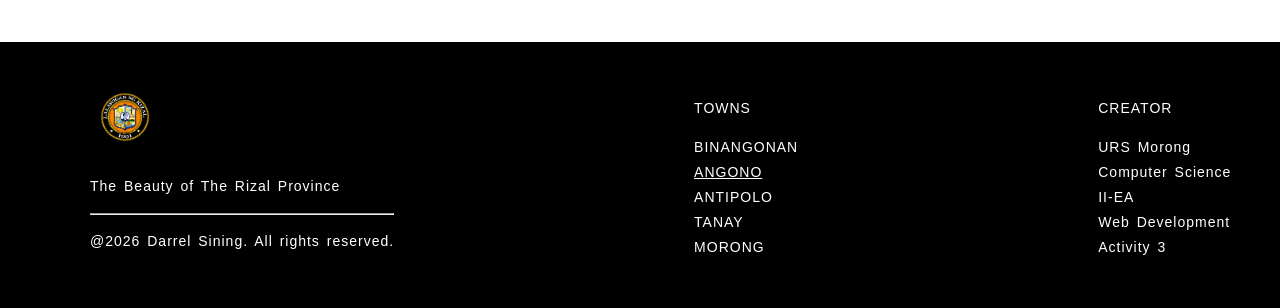
==== commit 89b60311: "Linking" ====
--- a/angono.html
+++ b/angono.html
@@ -12,8 +12,8 @@
         <img class="logo" src="Images/rizallogo.jpg" alt="Logo of Rizal Province">
         <div class="rightnav">
             <img src="Images/search.svg" alt="search">
-            <p><a href="homepage.html">TOWNS</a></p>
-            <p><a href="homepage.html">CREATOR</a></p>
+            <p><a href="index.html">TOWNS</a></p>
+            <p><a href="creator.html">CREATOR</a></p>
             <img src="Images/menu.svg" alt="menu">
         </div>
     </div>
@@ -157,7 +157,7 @@
             </ul>
         </div>
         <div class="about">
-            <p>About</p>
+            <p><a href="creator.html">CREATOR</a></p>
             <ul style="letter-spacing: 1px; word-spacing: 2px; line-height: 25px;">
                 <li>URS Morong</li>
                 <li>Computer Science</li>
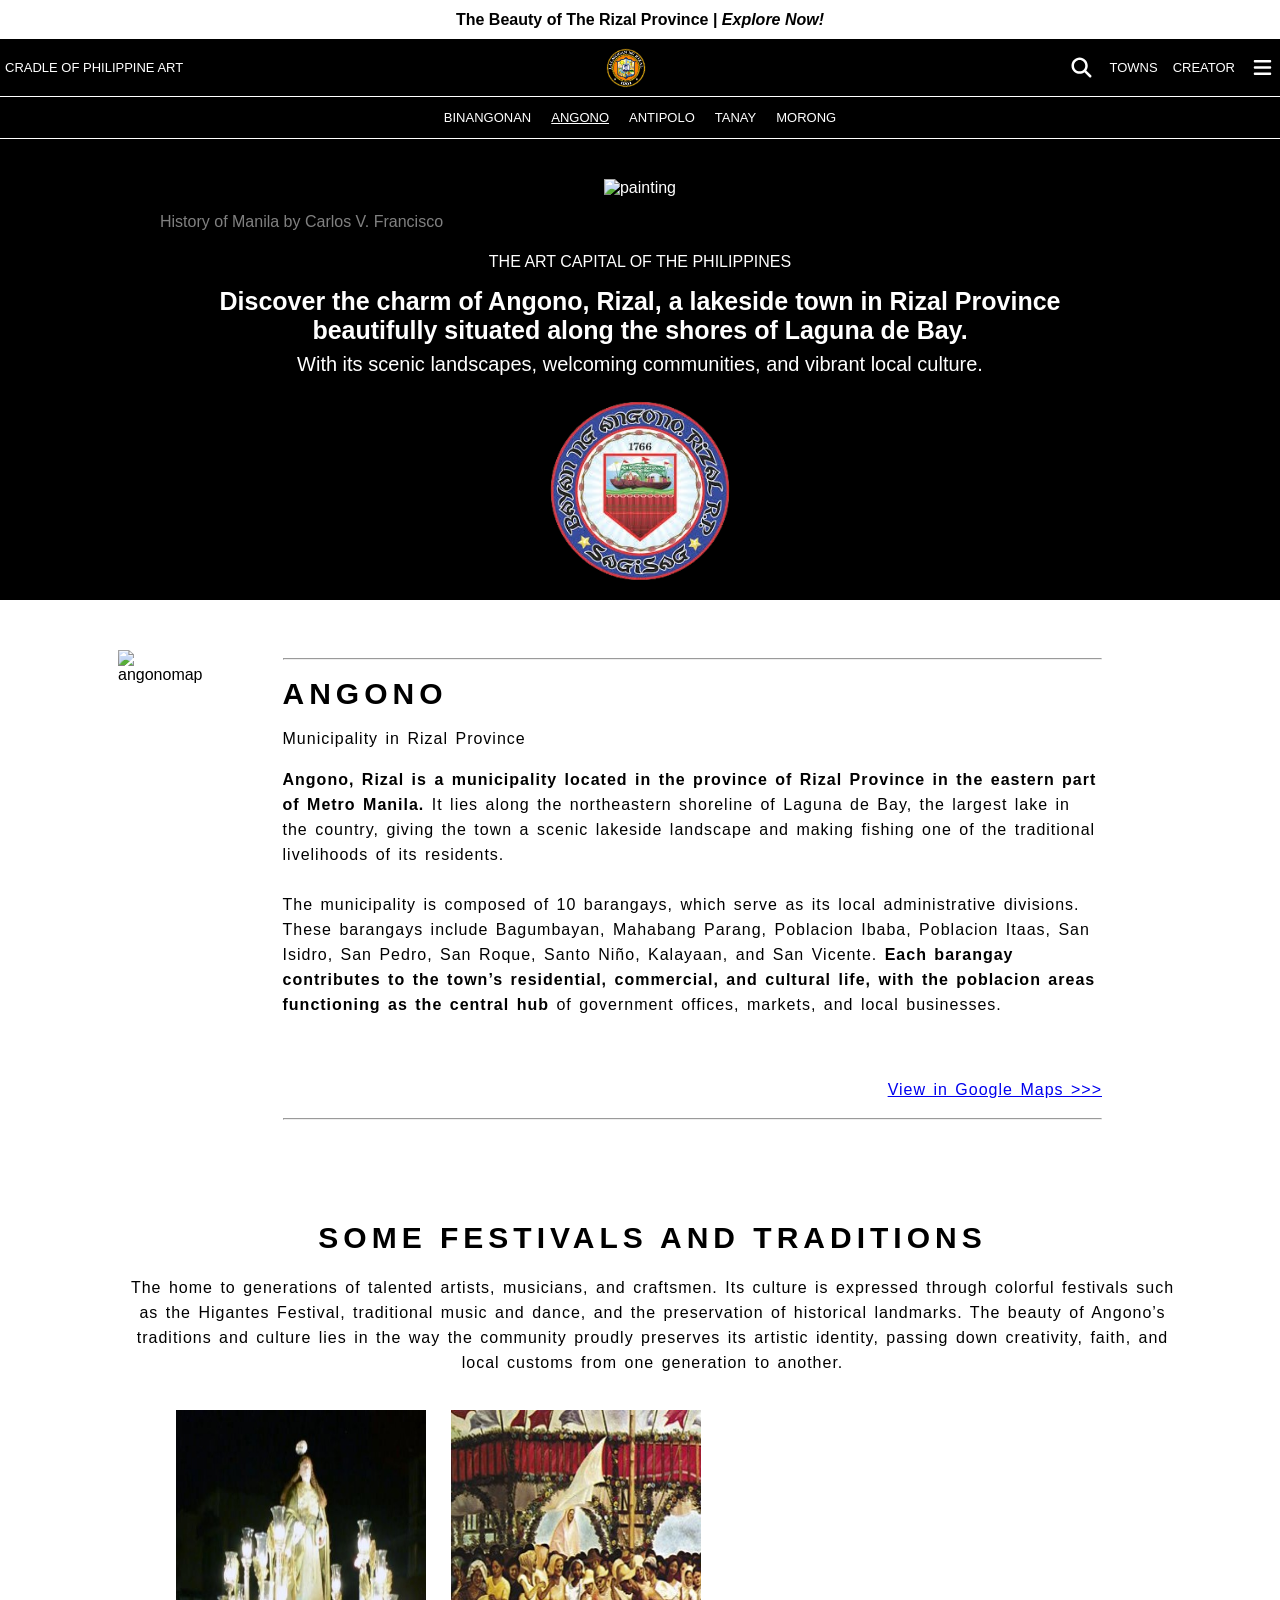
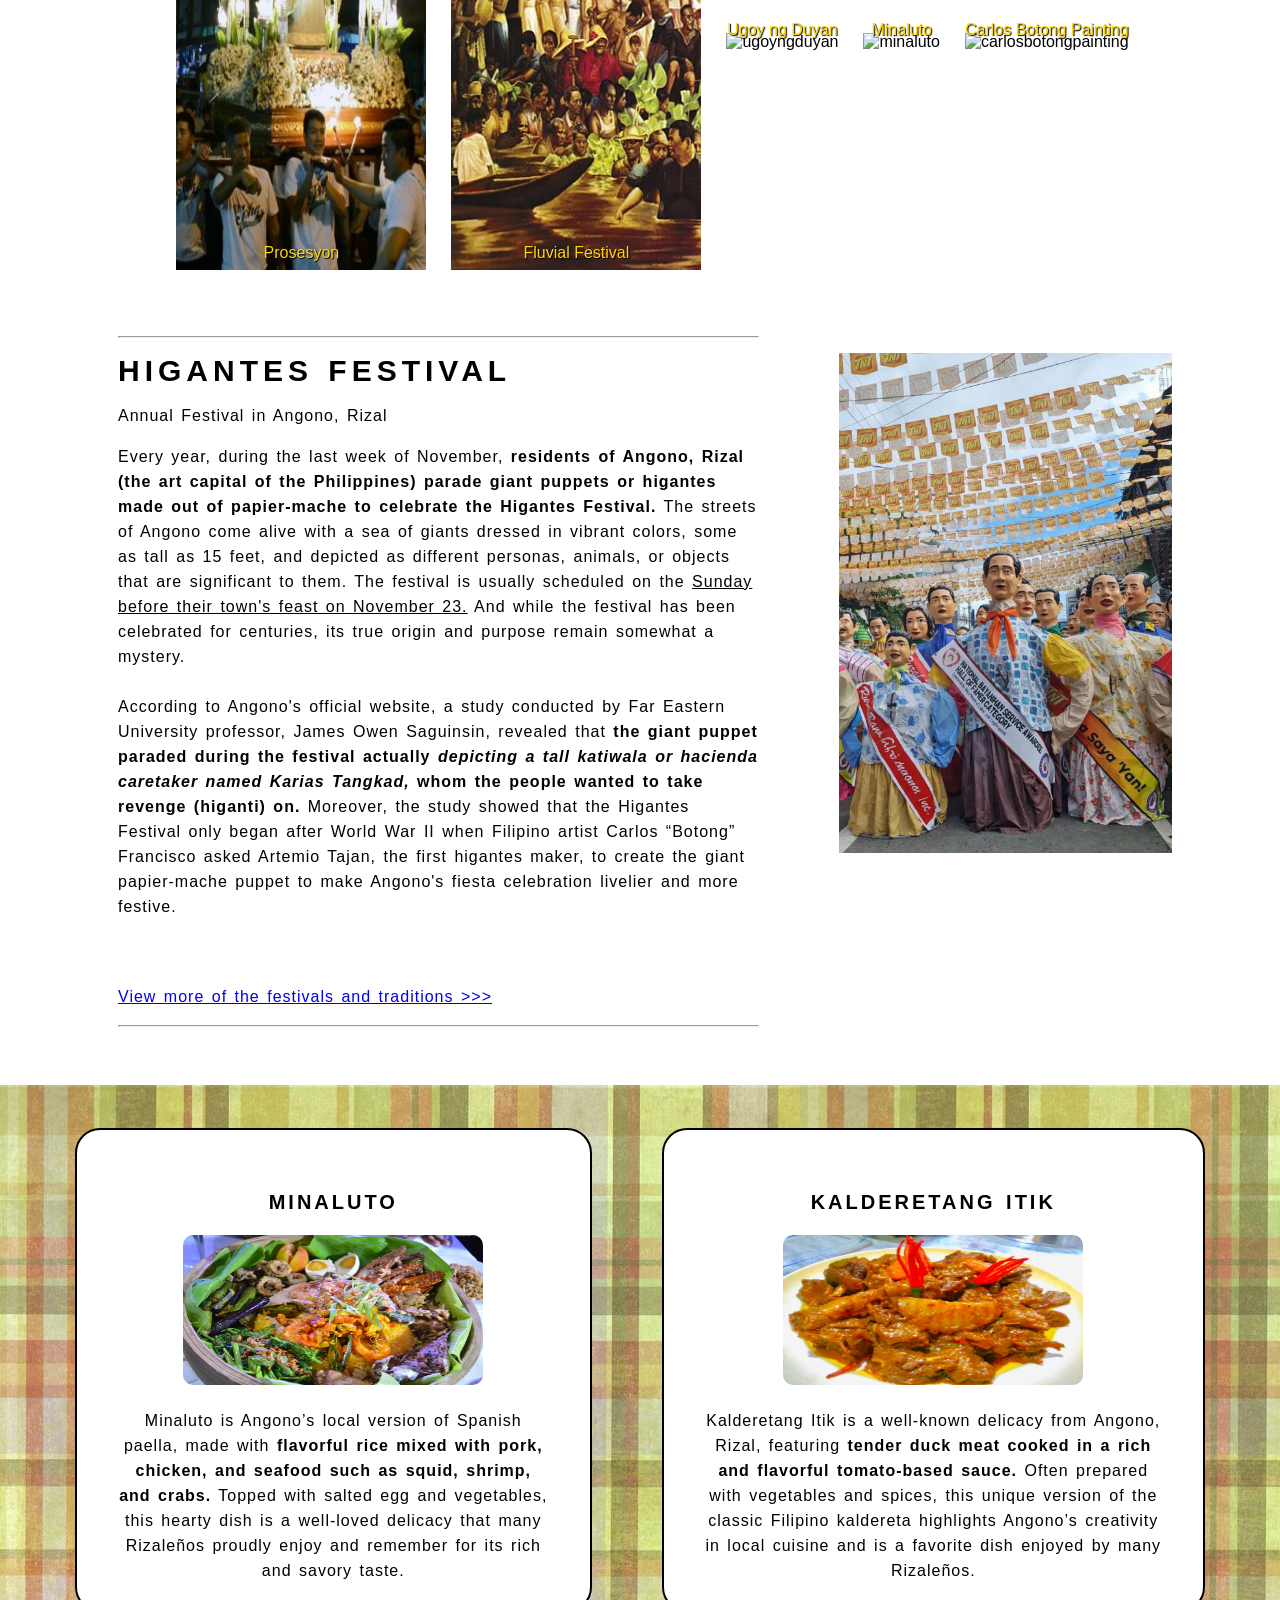
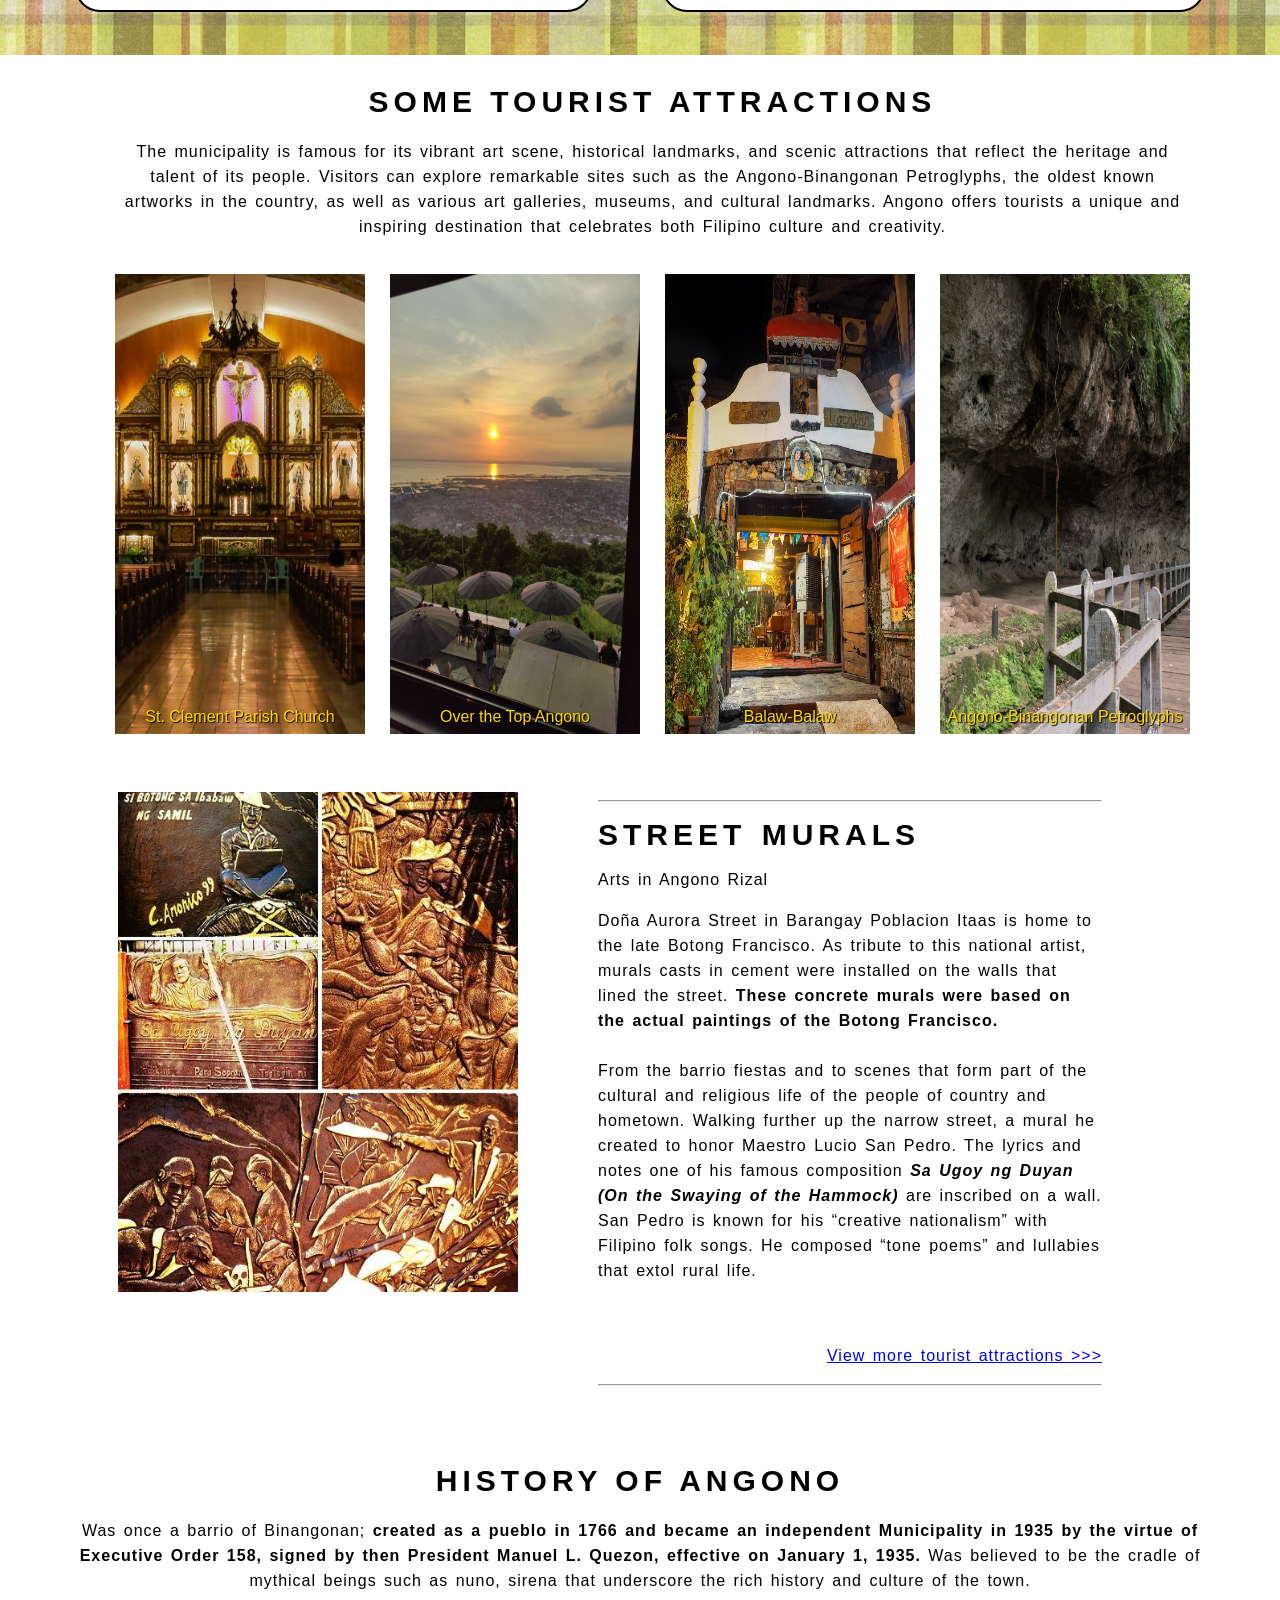
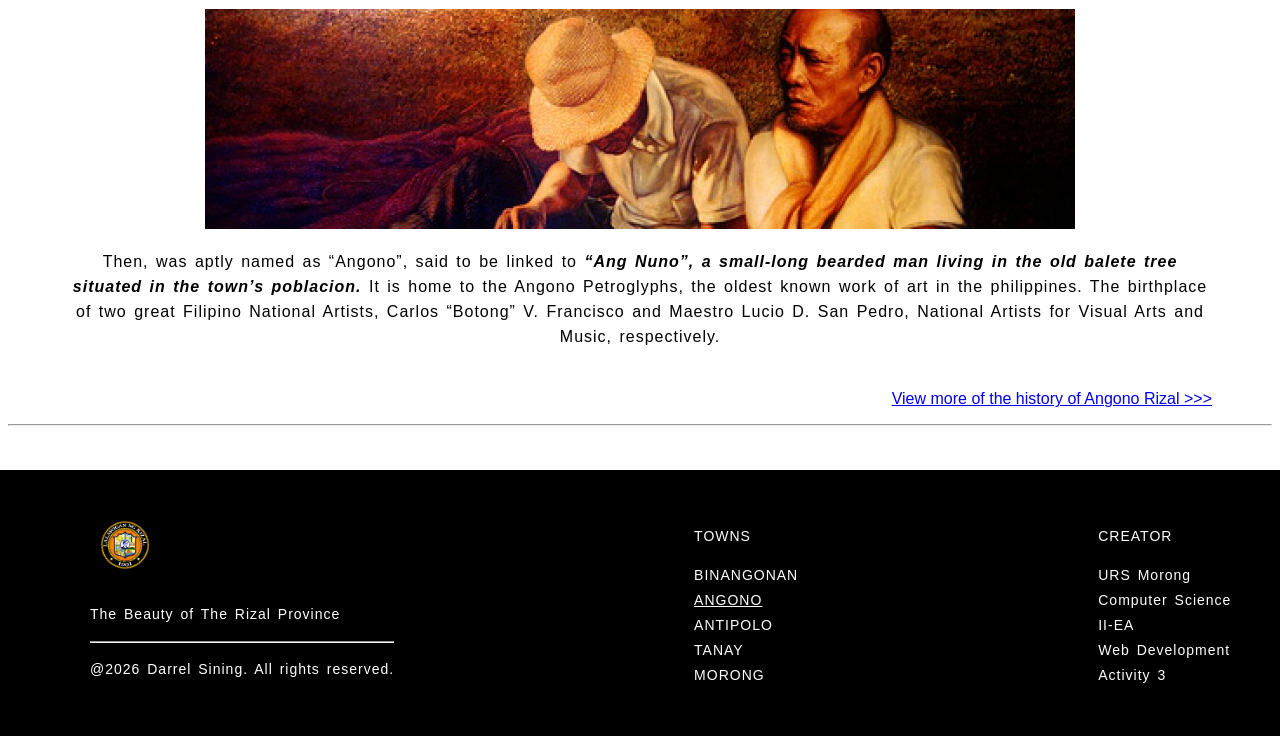
==== commit b25dee24: "Delicacies" ====
--- a/angono.html
+++ b/angono.html
@@ -91,6 +91,18 @@
         </div>
         <img style="margin-top: 25px; margin-right: 50px;" src="Images/higantesfestival.jpg" alt="higantesfestival">
     </div>
+    <div class="foodetccontainer">
+        <div class="delicasiesleft">
+            <p style="font-size: 20px; letter-spacing: 3px;"><b>MINALUTO</b></p>
+            <img src="Images/minalutoprofile.jpg" alt="minalutoprofile">
+            <p>Minaluto is Angono’s local version of Spanish paella, made with <b>flavorful rice mixed with pork, chicken, and seafood such as squid, shrimp, and crabs.</b> Topped with salted egg and vegetables, this hearty dish is a well-loved delicacy that many Rizaleños proudly enjoy and remember for its rich and savory taste.</p>
+        </div>
+        <div class="delicasiesright">
+            <p style="font-size: 20px; letter-spacing: 3px"><b>KALDERETANG ITIK</b></p>
+            <img src="Images/kalderetangitik.jpg" alt="kalderetangitik">
+            <p>Kalderetang Itik is a well-known delicacy from Angono, Rizal, featuring <b>tender duck meat cooked in a rich and flavorful tomato-based sauce.</b> Often prepared with vegetables and spices, this unique version of the classic Filipino kaldereta highlights Angono’s creativity in local cuisine and is a favorite dish enjoyed by many Rizaleños.</p>
+        </div>
+    </div>
     <div class="rizalincapturedpictures">
         <h1 style="letter-spacing: 5px; font-size: 30px;">SOME TOURIST ATTRACTIONS</h1>
         <p class="rizalinformationtext">The municipality is famous for its vibrant art scene, historical landmarks, and scenic attractions that reflect the heritage and talent of its people. Visitors can explore remarkable sites such as the Angono-Binangonan Petroglyphs, the oldest known artworks in the country, as well as various art galleries, museums, and cultural landmarks. Angono offers tourists a unique and inspiring destination that celebrates both Filipino culture and creativity.</p>
--- a/styles.css
+++ b/styles.css
@@ -117,6 +117,7 @@
     text-align: center;
     margin-left: 55px;
     margin-right: 30px;
+    margin-bottom: -30px;
     img {
         height: 460px;
         width: 250px;
@@ -129,6 +130,12 @@
     gap: 25px;
     justify-content: center;
     align-items: center;
+    p {
+        text-shadow: 1px 1px 1px black;
+        margin-top: -30px;
+        text-align: center;
+        color: gold;
+    }
 }
 .footer {
     font-size: 14px;
@@ -215,3 +222,126 @@
 .townhistory {
     text-align: center;
 }
+.creatorinfo {
+    background-color: black;
+    color: white;
+    text-align: center;
+    padding: 20px;
+    margin-left: -8px;
+    margin-right: -8px;
+
+    letter-spacing: 1px;
+    word-spacing: 2px;
+    line-height: 25px;
+    h1 {
+        font-size: 25px;
+        margin-bottom: 0px;
+    }
+    .infocourse {
+        font-size: 15px;
+        margin-top: -15px;
+        margin-bottom: 20px;
+    }
+    p {
+        font-size: 20px;
+        margin-left: 65px;
+        margin-right: 65px;
+    }
+    img {
+        width: 200px;
+        height: 200px;
+        border-radius: 50%;
+        margin-bottom: 20px;
+    }
+}
+.creatorinformation {
+    margin-top: -40px;
+    display: flex;
+    color: black;
+    text-align: left;
+    padding: 100px;
+
+    letter-spacing: 1px;
+    word-spacing: 2px;
+    line-height: 25px;
+    h1 {
+        margin-bottom: 0px;
+    }
+    p {
+    }
+    img {
+        width: 300px;
+        height: 350px;
+        margin-left: 100px;
+    }
+}
+.moreabout {
+    margin-top: 35px;
+}
+.skills {
+    margin-top: -80px;
+    margin-bottom: 30px;
+    h1{
+        text-align: center;
+    }
+    .skillslogo {
+        display: flex;
+        justify-content: center;
+        align-items: center;
+        gap: 40px;
+        img {
+            width: 100px;
+            height: 100px;
+        }
+        p {
+            text-align: center;
+            color: black;
+        }
+        div {
+            padding: 20px;
+            border: 2px solid gray;
+            border-radius: 25px;
+        }
+    }
+}
+.foodetccontainer {
+    background-image: url(Images/foodetcbackground.jpg);
+    height: 570px;
+    margin-left: -8px;
+    margin-right: -8px;
+    display: flex;
+    justify-content: center;
+    align-items: center;
+    gap: 70px;
+    margin-bottom: 30px;
+
+    letter-spacing: 1px;
+    word-spacing: 2px;
+    line-height: 25px;
+    img {
+        width: 300px;
+        height: 150px;
+        border-radius: 10px;
+    }
+    div {
+        text-align: center;
+        padding: 40px;
+        border: 2px solid black;
+        background-color: white;
+        border-radius: 25px;
+        height: 400px;
+    }
+    .delicasiesleft {
+        margin-left: 75px;
+    }
+    .delicasiesright {
+        margin-right: 75px;
+    }
+    .heart 
+    { 
+        margin-top: -60px;
+        margin-bottom: -30px;
+        height: 35px;
+        width: 35px;
+    }
+}
